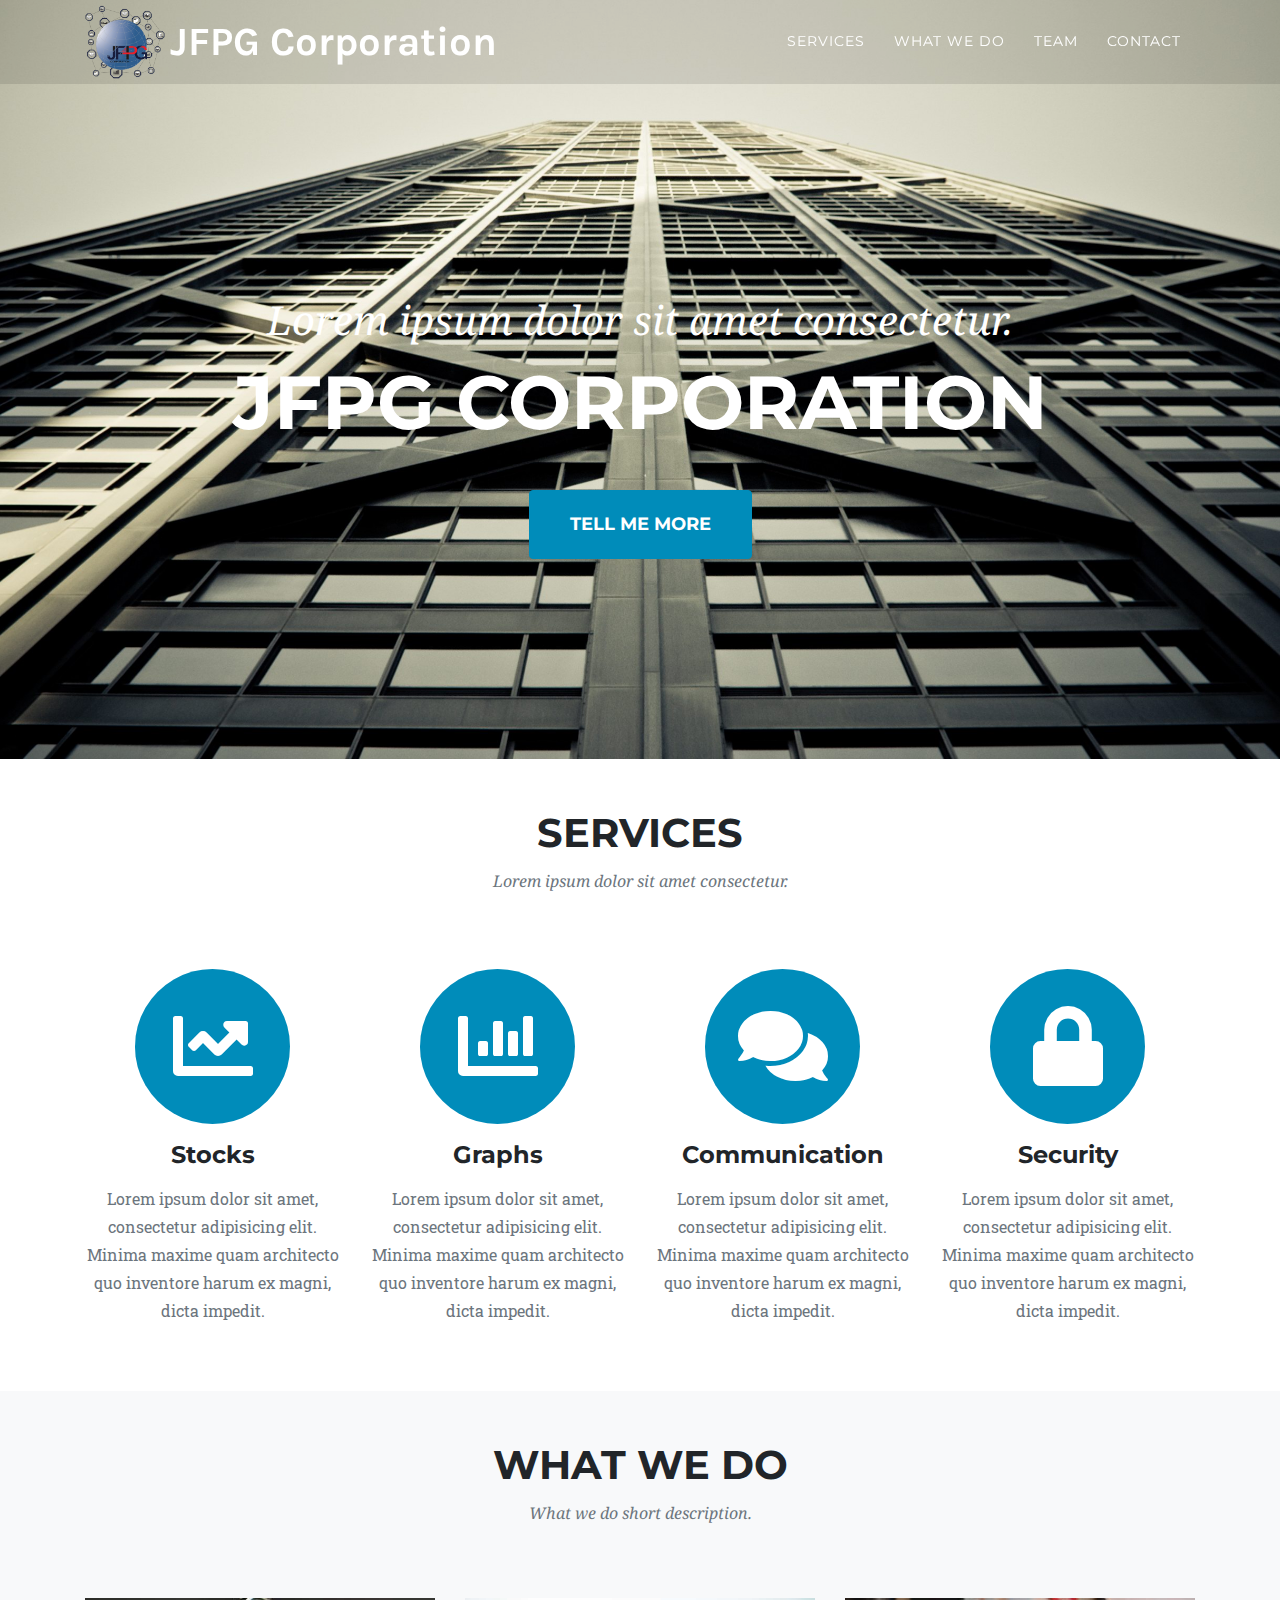
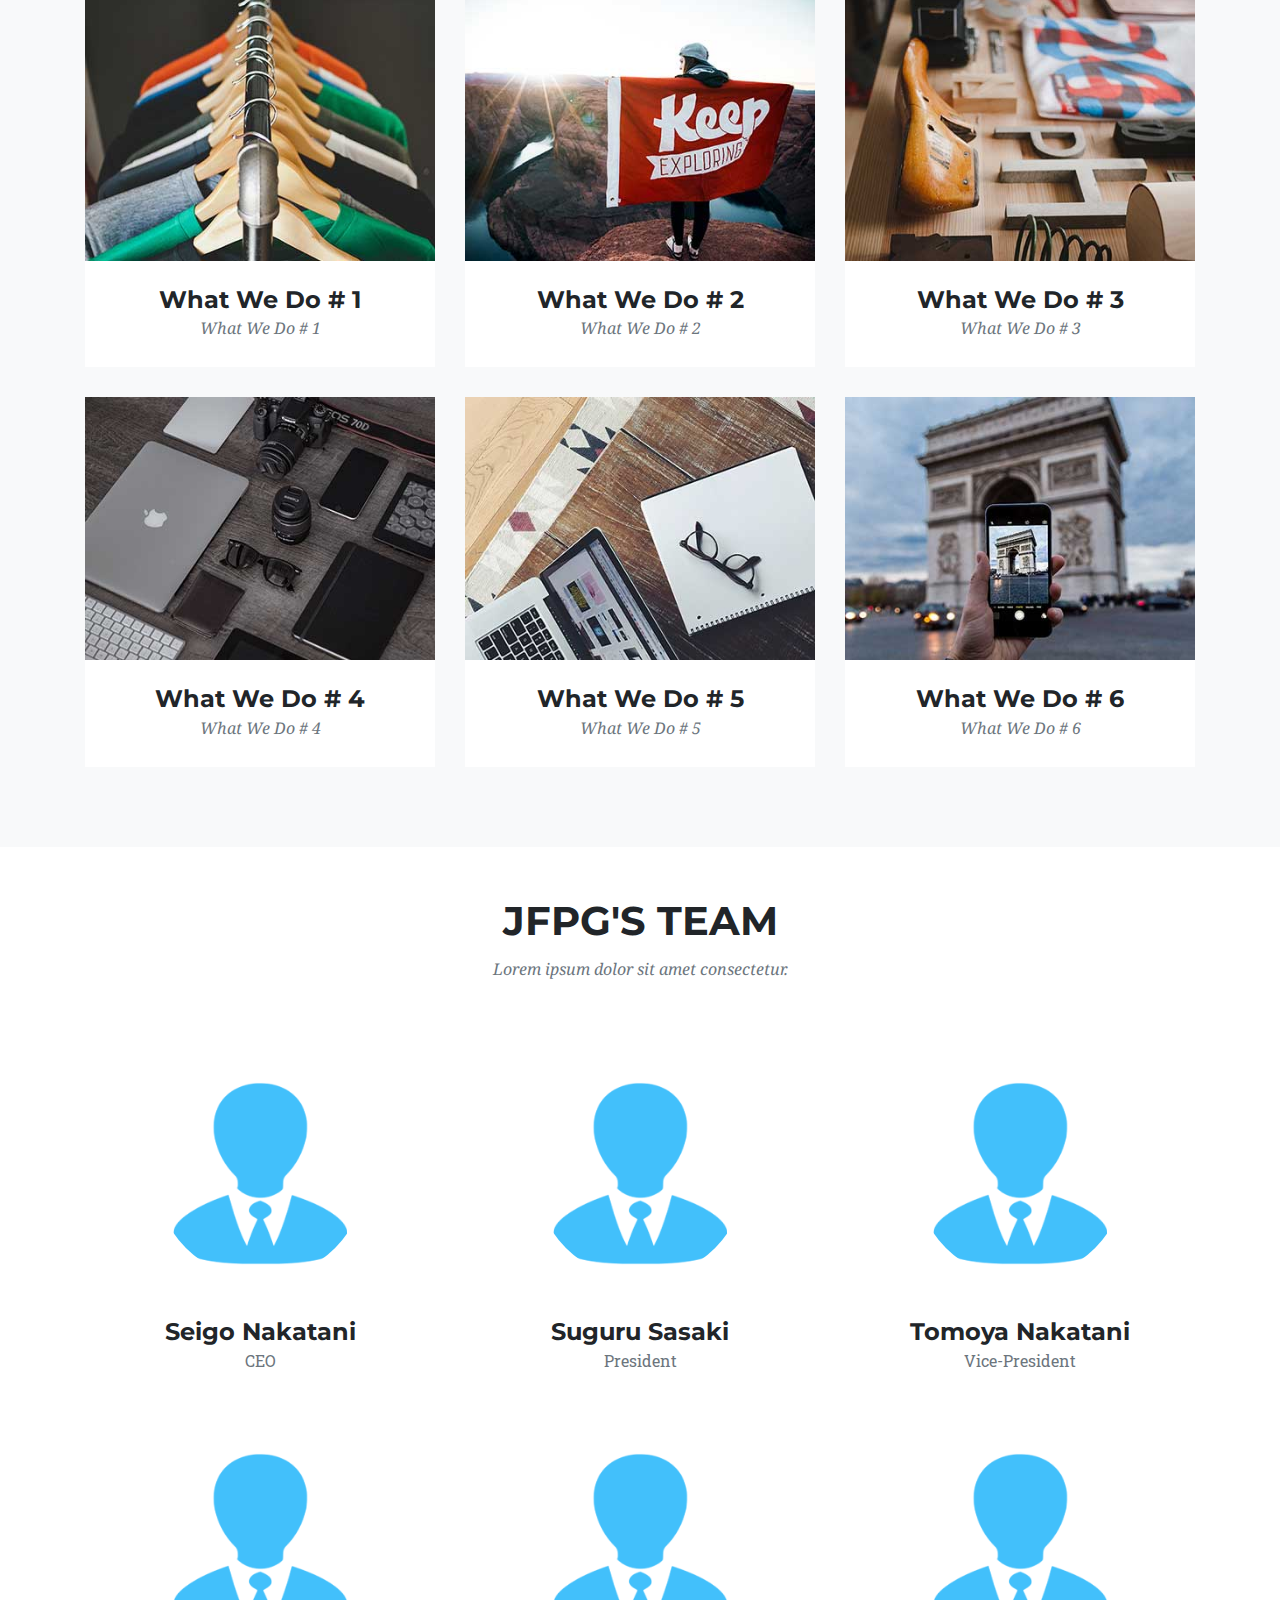
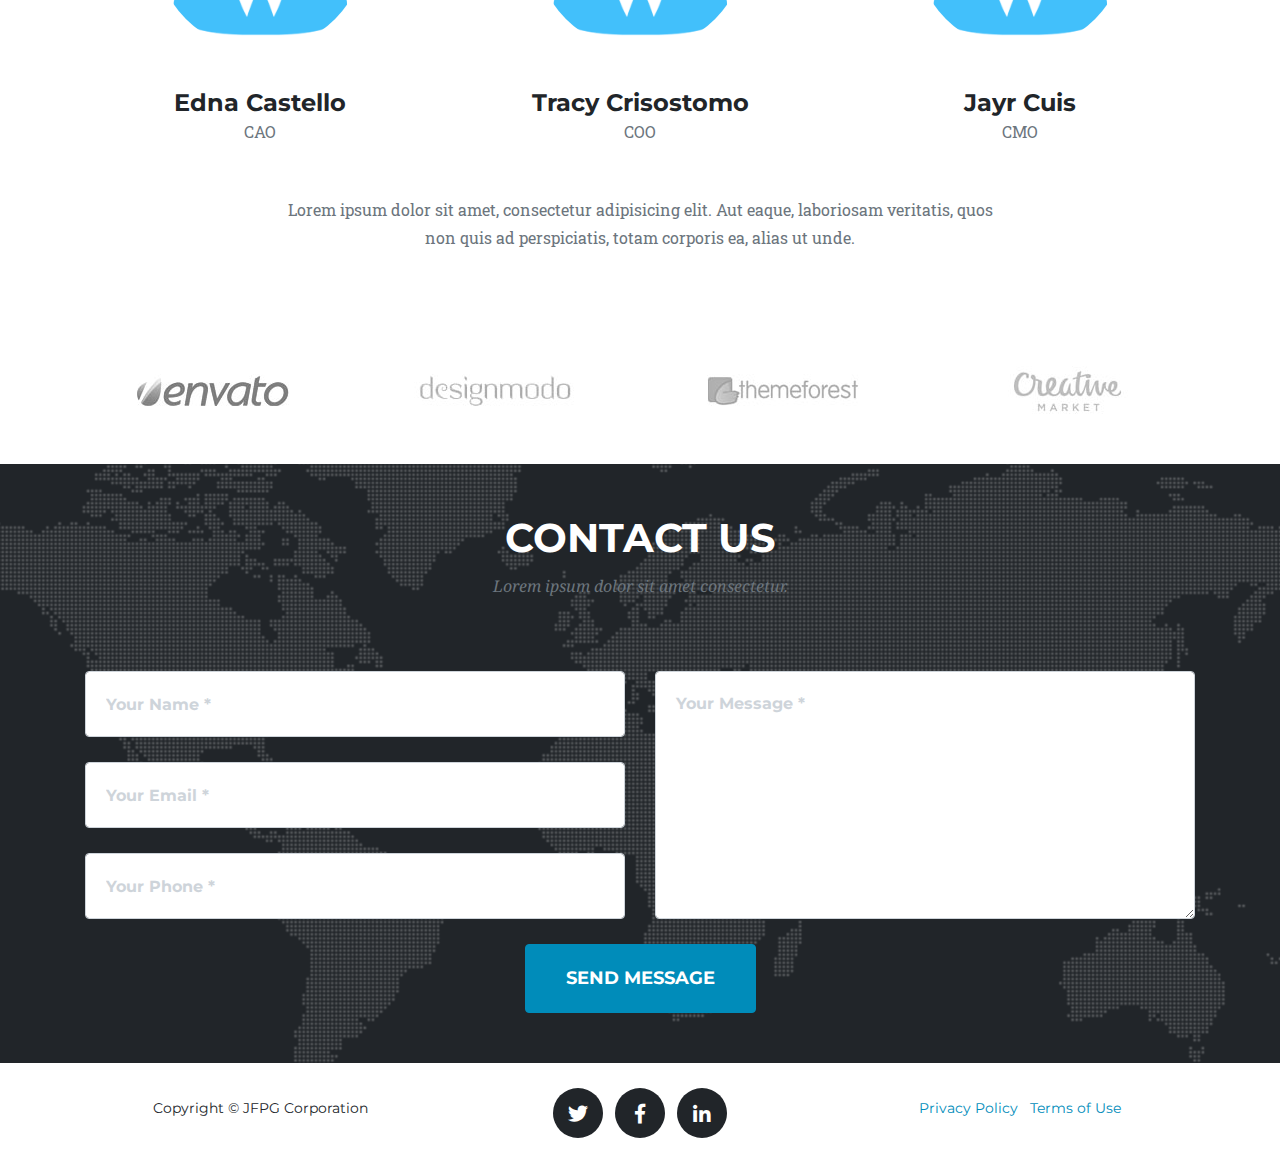
==== index.html @ d9711181 "JFPGCorp Website v 2" ====
<!DOCTYPE html>
<html lang="en">

  <head>

    <meta charset="utf-8">
    <meta name="viewport" content="width=device-width, initial-scale=1, shrink-to-fit=no">
    <meta name="description" content="">
    <meta name="author" content="">

    <title>JFPG Corporation</title>
    <link rel="shortcut icon" type="image/png" href="img/favicon.png">
    <!-- Bootstrap core CSS -->
    <link href="vendor/bootstrap/css/bootstrap.min.css" rel="stylesheet">

    <!-- Custom fonts for this template -->
    <link href="vendor/fontawesome-free/css/all.min.css" rel="stylesheet" type="text/css">
    <link href="https://fonts.googleapis.com/css?family=Montserrat:400,700" rel="stylesheet" type="text/css">
    <link href='https://fonts.googleapis.com/css?family=Karla' rel='stylesheet' type='text/css'>
    <link href='https://fonts.googleapis.com/css?family=Droid+Serif:400,700,400italic,700italic' rel='stylesheet' type='text/css'>
    <link href='https://fonts.googleapis.com/css?family=Roboto+Slab:400,100,300,700' rel='stylesheet' type='text/css'>

    <!-- Custom styles for this template -->
    <link href="css/agency.css" rel="stylesheet">
    <link href="css/animate.css" rel="stylesheet"> 
  </head>

  <body id="page-top">

    <!-- Navigation -->
    <nav class="navbar navbar-expand-lg navbar-dark fixed-top" id="mainNav">
      <div class="container">
        <img src="img/company-logo.png" class="img-fluid company-image" height="80" width="80">
        <a class="navbar-brand js-scroll-trigger" href="#page-top"> JFPG Corporation</a>
        <button class="navbar-toggler navbar-toggler-right" type="button" data-toggle="collapse" data-target="#navbarResponsive" aria-controls="navbarResponsive" aria-expanded="false" aria-label="Toggle navigation">
          
          <i class="fas fa-bars"></i>
        </button>
        <div class="collapse navbar-collapse" id="navbarResponsive">
          <ul class="navbar-nav text-uppercase ml-auto">
            <li class="nav-item">
              <a class="nav-link js-scroll-trigger" href="#services">Services</a>
            </li>
            <li class="nav-item">
              <a class="nav-link js-scroll-trigger" href="#portfolio">What We Do</a>
            </li>
            <!--<li class="nav-item">
              <a class="nav-link js-scroll-trigger" href="#about">About</a>
            </li> -->
            <li class="nav-item">
              <a class="nav-link js-scroll-trigger" href="#team">Team</a>
            </li>
            <li class="nav-item">
              <a class="nav-link js-scroll-trigger" href="#contact">Contact</a>
            </li>
          </ul>
        </div>
      </div>
    </nav>

    <!-- Header -->
    <header class="masthead">
      <div class="container">

        <div class="intro-text">
          <div class="intro-lead-in">Lorem ipsum dolor sit amet consectetur.</div> 
          <div class="intro-heading text-uppercase">JFPG Corporation</div> 
          <a class="btn btn-primary btn-xl text-uppercase js-scroll-trigger" href="#services">Tell Me More</a>
        </div>
      </div>
    </header>

    <!-- Services -->
    <section id="services">
      <div class="container">
        <div class="row">
          <div class="col-lg-12 text-center">
            <h2 class="section-heading text-uppercase">Services</h2>
            <h3 class="section-subheading text-muted">Lorem ipsum dolor sit amet consectetur.</h3>
          </div>
        </div>
        <div class="row text-center">
          <div class="col-md-3">
            <span class="fa-stack fa-5x">
              <i class="fas fa-circle fa-stack-2x"></i>
              <i class="fas fa-chart-line fa-stack-1x fa-inverse"></i>
            </span>
            <h4 class="service-heading">Stocks</h4>
            <p class="text-muted">Lorem ipsum dolor sit amet, consectetur adipisicing elit. Minima maxime quam architecto quo inventore harum ex magni, dicta impedit.</p>
          </div>
          <div class="col-md-3">
            <span class="fa-stack fa-5x">
              <i class="fas fa-circle fa-stack-2x"></i>
              <i class="fas fa-chart-bar fa-stack-1x fa-inverse"></i>
            </span>
            <h4 class="service-heading">Graphs</h4>
            <p class="text-muted">Lorem ipsum dolor sit amet, consectetur adipisicing elit. Minima maxime quam architecto quo inventore harum ex magni, dicta impedit.</p>
          </div>
          <div class="col-md-3">
            <span class="fa-stack fa-5x">
              <i class="fas fa-circle fa-stack-2x"></i>
              <i class="fas fa-comments fa-stack-1x fa-inverse"></i>
            </span>
            <h4 class="service-heading">Communication</h4>
            <p class="text-muted">Lorem ipsum dolor sit amet, consectetur adipisicing elit. Minima maxime quam architecto quo inventore harum ex magni, dicta impedit.</p>
          </div>
          <div class="col-md-3">
            <span class="fa-stack fa-5x">
              <i class="fas fa-circle fa-stack-2x"></i>
              <i class="fas fa-lock fa-stack-1x fa-inverse"></i>
            </span>
            <h4 class="service-heading">Security</h4>
            <p class="text-muted">Lorem ipsum dolor sit amet, consectetur adipisicing elit. Minima maxime quam architecto quo inventore harum ex magni, dicta impedit.</p>
          </div>
        </div>
      </div>
    </section>

    <!-- Portfolio Grid -->
    <section class="bg-light" id="portfolio">
      <div class="container">
        <div class="row">
          <div class="col-lg-12 text-center">
            <h2 class="section-heading text-uppercase">WHAT WE DO</h2>
            <h3 class="section-subheading text-muted">What we do short description.</h3>
          </div>
        </div>
        <div class="row">
          <div class="col-md-4 col-sm-6 portfolio-item">
            <a class="portfolio-link" data-toggle="modal" href="#portfolioModal1">
              <div class="portfolio-hover">
                <div class="portfolio-hover-content">
                  <i class="fas fa-plus fa-3x"></i>
                </div>
              </div>
              <img class="img-fluid" src="img/portfolio/01-thumbnail.jpg" alt="">
            </a>
            <div class="portfolio-caption">
              <h4>What We Do # 1</h4>
              <p class="text-muted">What We Do # 1</p>
            </div>
          </div>
          <div class="col-md-4 col-sm-6 portfolio-item">
            <a class="portfolio-link" data-toggle="modal" href="#portfolioModal2">
              <div class="portfolio-hover">
                <div class="portfolio-hover-content">
                  <i class="fas fa-plus fa-3x"></i>
                </div>
              </div>
              <img class="img-fluid" src="img/portfolio/02-thumbnail.jpg" alt="">
            </a>
            <div class="portfolio-caption">
              <h4>What We Do # 2</h4>
              <p class="text-muted">What We Do # 2</p>
            </div>
          </div>
          <div class="col-md-4 col-sm-6 portfolio-item">
            <a class="portfolio-link" data-toggle="modal" href="#portfolioModal3">
              <div class="portfolio-hover">
                <div class="portfolio-hover-content">
                  <i class="fas fa-plus fa-3x"></i>
                </div>
              </div>
              <img class="img-fluid" src="img/portfolio/03-thumbnail.jpg" alt="">
            </a>
            <div class="portfolio-caption">
              <h4>What We Do # 3</h4>
              <p class="text-muted">What We Do # 3</p>
            </div>
          </div>
          <div class="col-md-4 col-sm-6 portfolio-item">
            <a class="portfolio-link" data-toggle="modal" href="#portfolioModal4">
              <div class="portfolio-hover">
                <div class="portfolio-hover-content">
                  <i class="fas fa-plus fa-3x"></i>
                </div>
              </div>
              <img class="img-fluid" src="img/portfolio/04-thumbnail.jpg" alt="">
            </a>
            <div class="portfolio-caption">
              <h4>What We Do # 4</h4>
              <p class="text-muted">What We Do # 4</p>
            </div>
          </div>
          <div class="col-md-4 col-sm-6 portfolio-item">
            <a class="portfolio-link" data-toggle="modal" href="#portfolioModal5">
              <div class="portfolio-hover">
                <div class="portfolio-hover-content">
                  <i class="fas fa-plus fa-3x"></i>
                </div>
              </div>
              <img class="img-fluid" src="img/portfolio/05-thumbnail.jpg" alt="">
            </a>
            <div class="portfolio-caption">
              <h4>What We Do # 5</h4>
              <p class="text-muted">What We Do # 5</p>
            </div>
          </div>
          <div class="col-md-4 col-sm-6 portfolio-item">
            <a class="portfolio-link" data-toggle="modal" href="#portfolioModal6">
              <div class="portfolio-hover">
                <div class="portfolio-hover-content">
                  <i class="fas fa-plus fa-3x"></i>
                </div>
              </div>
              <img class="img-fluid" src="img/portfolio/06-thumbnail.jpg" alt="">
            </a>
            <div class="portfolio-caption">
              <h4>What We Do # 6</h4>
              <p class="text-muted">What We Do # 6</p>
            </div>
          </div>
        </div>
      </div>
    </section>
    <!-- About 
    <section id="about">
      <div class="container">
        <div class="row">
          <div class="col-lg-12 text-center">
            <h2 class="section-heading text-uppercase">About</h2>
            <h3 class="section-subheading text-muted">Lorem ipsum dolor sit amet consectetur.</h3>
          </div>
        </div>
        <div class="row">
          <div class="col-lg-12">
            <ul class="timeline">
              <li>
                <div class="timeline-image">
                  <img class="rounded-circle img-fluid" src="img/about/1.jpg" alt="">
                </div>
                <div class="timeline-panel">
                  <div class="timeline-heading">
                    <h4>2009-2011</h4>
                    <h4 class="subheading">Our Humble Beginnings</h4>
                  </div>
                  <div class="timeline-body">
                    <p class="text-muted">Lorem ipsum dolor sit amet, consectetur adipisicing elit. Sunt ut voluptatum eius sapiente, totam reiciendis temporibus qui quibusdam, recusandae sit vero unde, sed, incidunt et ea quo dolore laudantium consectetur!</p>
                  </div>
                </div>
              </li>
              <li class="timeline-inverted">
                <div class="timeline-image">
                  <img class="rounded-circle img-fluid" src="img/about/2.jpg" alt="">
                </div>
                <div class="timeline-panel">
                  <div class="timeline-heading">
                    <h4>March 2011</h4>
                    <h4 class="subheading">An Agency is Born</h4>
                  </div>
                  <div class="timeline-body">
                    <p class="text-muted">Lorem ipsum dolor sit amet, consectetur adipisicing elit. Sunt ut voluptatum eius sapiente, totam reiciendis temporibus qui quibusdam, recusandae sit vero unde, sed, incidunt et ea quo dolore laudantium consectetur!</p>
                  </div>
                </div>
              </li>
              <li>
                <div class="timeline-image">
                  <img class="rounded-circle img-fluid" src="img/about/3.jpg" alt="">
                </div>
                <div class="timeline-panel">
                  <div class="timeline-heading">
                    <h4>December 2012</h4>
                    <h4 class="subheading">Transition to Full Service</h4>
                  </div>
                  <div class="timeline-body">
                    <p class="text-muted">Lorem ipsum dolor sit amet, consectetur adipisicing elit. Sunt ut voluptatum eius sapiente, totam reiciendis temporibus qui quibusdam, recusandae sit vero unde, sed, incidunt et ea quo dolore laudantium consectetur!</p>
                  </div>
                </div>
              </li>
              <li class="timeline-inverted">
                <div class="timeline-image">
                  <img class="rounded-circle img-fluid" src="img/about/4.jpg" alt="">
                </div>
                <div class="timeline-panel">
                  <div class="timeline-heading">
                    <h4>July 2014</h4>
                    <h4 class="subheading">Phase Two Expansion</h4>
                  </div>
                  <div class="timeline-body">
                    <p class="text-muted">Lorem ipsum dolor sit amet, consectetur adipisicing elit. Sunt ut voluptatum eius sapiente, totam reiciendis temporibus qui quibusdam, recusandae sit vero unde, sed, incidunt et ea quo dolore laudantium consectetur!</p>
                  </div>
                </div>
              </li>
              <li class="timeline-inverted">
                <div class="timeline-image">
                  <h4>Be Part
                    <br>Of Our
                    <br>Story!</h4>
                </div>
              </li>
            </ul>
          </div>
        </div>
      </div>
    </section>
    -->
    <!-- Team -->
    <!-- Facebook, Twitter, LinkedIn -->
    <!--
      <ul class="list-inline social-buttons">
                <li class="list-inline-item">
                  <a href="#">
                    <i class="fab fa-twitter"></i>
                  </a>
                </li>
                <li class="list-inline-item">
                  <a href="#">
                    <i class="fab fa-facebook-f"></i>
                  </a>
                </li>
                <li class="list-inline-item">
                  <a href="#">
                    <i class="fab fa-linkedin-in"></i>
                  </a>
                </li>
              </ul>
    -->
    <section id="team">
      <div class="container">
        <div class="row">
          <div class="col-lg-12 text-center">
            <h2 class="section-heading text-uppercase">JFPG's Team</h2>
            <h3 class="section-subheading text-muted">Lorem ipsum dolor sit amet consectetur.</h3>
          </div>
        </div>
        <div class="row">
          <div class="col-sm-4">
            <div class="team-member">
             <button type="button" class="btn modal-invi-button" data-toggle="modal" data-target="#teamMember1"><img class="mx-auto rounded-circle" src="img/team/3.jpg" alt=""></button>
              <h4>Seigo Nakatani</h4>
              <p class="text-muted">CEO</p>
            </div>
          </div>
          <div class="col-sm-4">
            <div class="team-member">
             <button type="button" class="btn modal-invi-button" data-toggle="modal" data-target="#teamMember2"><img class="mx-auto rounded-circle" src="img/team/3.jpg" alt=""></button>
              <h4>Suguru Sasaki</h4>
              <p class="text-muted">President</p>
            </div>
          </div>
          <div class="col-sm-4">
            <div class="team-member">
             <button type="button" class="btn modal-invi-button" data-toggle="modal" data-target="#teamMember3"><img class="mx-auto rounded-circle" src="img/team/3.jpg" alt=""></button>
              <h4>Tomoya Nakatani</h4>
              <p class="text-muted">Vice-President</p>
            </div>
          </div>
        </div>
        <div class="row">
          <div class="col-sm-4">
            <div class="team-member">
              <button type="button" class="btn modal-invi-button" data-toggle="modal" data-target="#teamMember4"><img class="mx-auto rounded-circle" src="img/team/1.jpg" alt=""></button>
              <h4>Edna Castello</h4>
              <p class="text-muted">CAO</p>
            </div>
          </div>
          <div class="col-sm-4">
            <div class="team-member">
              <button type="button" class="btn modal-invi-button" data-toggle="modal" data-target="#teamMember5"><img class="mx-auto rounded-circle" src="img/team/2.jpg" alt=""></button>
              <h4>Tracy Crisostomo</h4>
              <p class="text-muted">COO</p>
            </div>
          </div>
          <div class="col-sm-4">
            <div class="team-member">
             <button type="button" class="btn modal-invi-button" data-toggle="modal" data-target="#teamMember6"><img class="mx-auto rounded-circle" src="img/team/3.jpg" alt="">  </button>
              <h4>Jayr Cuis</h4>
              <p class="text-muted">CMO</p>
            </div>
          </div>
        </div>
        <div class="row">
          <div class="col-lg-8 mx-auto text-center">
            <p class="large text-muted">Lorem ipsum dolor sit amet, consectetur adipisicing elit. Aut eaque, laboriosam veritatis, quos non quis ad perspiciatis, totam corporis ea, alias ut unde.</p>
          </div>
        </div>
      </div>
    </section>

    <!-- Clients -->
    <section class="py-5">
      <div class="container">
        <div class="row">
          <div class="col-md-3 col-sm-6">
            <a href="#">
              <img class="img-fluid d-block mx-auto" src="img/logos/envato.jpg" alt="">
            </a>
          </div>
          <div class="col-md-3 col-sm-6">
            <a href="#">
              <img class="img-fluid d-block mx-auto" src="img/logos/designmodo.jpg" alt="">
            </a>
          </div>
          <div class="col-md-3 col-sm-6">
            <a href="#">
              <img class="img-fluid d-block mx-auto" src="img/logos/themeforest.jpg" alt="">
            </a>
          </div>
          <div class="col-md-3 col-sm-6">
            <a href="#">
              <img class="img-fluid d-block mx-auto" src="img/logos/creative-market.jpg" alt="">
            </a>
          </div>
        </div>
      </div>
    </section>

    <!-- Contact -->
    <section id="contact">
      <div class="container">
        <div class="row">
          <div class="col-lg-12 text-center">
            <h2 class="section-heading text-uppercase">Contact Us</h2>
            <h3 class="section-subheading text-muted">Lorem ipsum dolor sit amet consectetur.</h3>
          </div>
        </div>
        <div class="row">
          <div class="col-lg-12">
            <form id="contactForm" name="sentMessage" novalidate="novalidate">
              <div class="row">
                <div class="col-md-6">
                  <div class="form-group">
                    <input class="form-control" id="name" type="text" placeholder="Your Name *" required="required" data-validation-required-message="Please enter your name.">
                    <p class="help-block text-danger"></p>
                  </div>
                  <div class="form-group">
                    <input class="form-control" id="email" type="email" placeholder="Your Email *" required="required" data-validation-required-message="Please enter your email address.">
                    <p class="help-block text-danger"></p>
                  </div>
                  <div class="form-group">
                    <input class="form-control" id="phone" type="tel" placeholder="Your Phone *" required="required" data-validation-required-message="Please enter your phone number.">
                    <p class="help-block text-danger"></p>
                  </div>
                </div>
                <div class="col-md-6">
                  <div class="form-group">
                    <textarea class="form-control" id="message" placeholder="Your Message *" required="required" data-validation-required-message="Please enter a message."></textarea>
                    <p class="help-block text-danger"></p>
                  </div>
                </div>
                <div class="clearfix"></div>
                <div class="col-lg-12 text-center">
                  <div id="success"></div>
                  <button id="sendMessageButton" class="btn btn-primary btn-xl text-uppercase" type="submit">Send Message</button>
                </div>
              </div>
            </form>
          </div>
        </div>
      </div>
    </section>

    <!-- Footer -->
    <footer>
      <div class="container">
        <div class="row">
          <div class="col-md-4">
            <span class="copyright">Copyright &copy; JFPG Corporation</span>
          </div>
          <div class="col-md-4">
            <ul class="list-inline social-buttons">
              <li class="list-inline-item">
                <a href="#">
                  <i class="fab fa-twitter"></i>
                </a>
              </li>
              <li class="list-inline-item">
                <a href="#">
                  <i class="fab fa-facebook-f"></i>
                </a>
              </li>
              <li class="list-inline-item">
                <a href="#">
                  <i class="fab fa-linkedin-in"></i>
                </a>
              </li>
            </ul>
          </div>
          <div class="col-md-4">
            <ul class="list-inline quicklinks">
              <li class="list-inline-item">
                <a href="#">Privacy Policy</a>
              </li>
              <li class="list-inline-item">
                <a href="#">Terms of Use</a>
              </li>
            </ul>
          </div>
        </div>
      </div>
    </footer>

    <!-- back to top -->
    <div="container-fluid">
      <a id="back-to-top" href="#" class="btn btn-primary btn-md back-to-top" role="button" data-toggle="tooltip" data-placement="left"><span class="fas fa-arrow-up"></span></a>
    </div>
    
    <!-- Portfolio Modals -->

    <!-- Modal 1 -->
    <div class="portfolio-modal modal fade" id="portfolioModal1" tabindex="-1" role="dialog" aria-hidden="true">
      <div class="modal-dialog">
        <div class="modal-content">
          <div class="close-modal" data-dismiss="modal">
            <div class="lr">
              <div class="rl"></div>
            </div>
          </div>
          <div class="container">
            <div class="row">
              <div class="col-lg-8 mx-auto">
                <div class="modal-body">
                  <!-- Project Details Go Here -->
                  <h2 class="text-uppercase">Project Name</h2>
                  <p class="item-intro text-muted">Lorem ipsum dolor sit amet consectetur.</p>
                  <img class="img-fluid d-block mx-auto" src="img/portfolio/01-full.jpg" alt="">
                  <p>Use this area to describe your project. Lorem ipsum dolor sit amet, consectetur adipisicing elit. Est blanditiis dolorem culpa incidunt minus dignissimos deserunt repellat aperiam quasi sunt officia expedita beatae cupiditate, maiores repudiandae, nostrum, reiciendis facere nemo!</p>
                  <ul class="list-inline">
                    <li>Date: January 2017</li>
                    <li>Client: Client 1</li>
                    <li>Category: Category 1</li>
                  </ul>
                  <button class="btn btn-primary" data-dismiss="modal" type="button">
                    <i class="fas fa-times"></i>
                    Close Project</button>
                </div>
              </div>
            </div>
          </div>
        </div>
      </div>
    </div>

    <!-- Modal 2 -->
    <div class="portfolio-modal modal fade" id="portfolioModal2" tabindex="-1" role="dialog" aria-hidden="true">
      <div class="modal-dialog">
        <div class="modal-content">
          <div class="close-modal" data-dismiss="modal">
            <div class="lr">
              <div class="rl"></div>
            </div>
          </div>
          <div class="container">
            <div class="row">
              <div class="col-lg-8 mx-auto">
                <div class="modal-body">
                  <!-- Project Details Go Here -->
                  <h2 class="text-uppercase">Project Name</h2>
                  <p class="item-intro text-muted">Lorem ipsum dolor sit amet consectetur.</p>
                  <img class="img-fluid d-block mx-auto" src="img/portfolio/02-full.jpg" alt="">
                  <p>Use this area to describe your project. Lorem ipsum dolor sit amet, consectetur adipisicing elit. Est blanditiis dolorem culpa incidunt minus dignissimos deserunt repellat aperiam quasi sunt officia expedita beatae cupiditate, maiores repudiandae, nostrum, reiciendis facere nemo!</p>
                  <ul class="list-inline">
                    <li>Date: January 2017</li>
                    <li>Client: Client 2</li>
                    <li>Category: Category 2</li>
                  </ul>
                  <button class="btn btn-primary" data-dismiss="modal" type="button">
                    <i class="fas fa-times"></i>
                    Close Project</button>
                </div>
              </div>
            </div>
          </div>
        </div>
      </div>
    </div>

    <!-- Modal 3 -->
    <div class="portfolio-modal modal fade" id="portfolioModal3" tabindex="-1" role="dialog" aria-hidden="true">
      <div class="modal-dialog">
        <div class="modal-content">
          <div class="close-modal" data-dismiss="modal">
            <div class="lr">
              <div class="rl"></div>
            </div>
          </div>
          <div class="container">
            <div class="row">
              <div class="col-lg-8 mx-auto">
                <div class="modal-body">
                  <!-- Project Details Go Here -->
                  <h2 class="text-uppercase">Project Name</h2>
                  <p class="item-intro text-muted">Lorem ipsum dolor sit amet consectetur.</p>
                  <img class="img-fluid d-block mx-auto" src="img/portfolio/03-full.jpg" alt="">
                  <p>Use this area to describe your project. Lorem ipsum dolor sit amet, consectetur adipisicing elit. Est blanditiis dolorem culpa incidunt minus dignissimos deserunt repellat aperiam quasi sunt officia expedita beatae cupiditate, maiores repudiandae, nostrum, reiciendis facere nemo!</p>
                  <ul class="list-inline">
                    <li>Date: January 2017</li>
                    <li>Client: Client 3</li>
                    <li>Category: Category 3</li>
                  </ul>
                  <button class="btn btn-primary" data-dismiss="modal" type="button">
                    <i class="fas fa-times"></i>
                    Close Project</button>
                </div>
              </div>
            </div>
          </div>
        </div>
      </div>
    </div>

    <!-- Modal 4 -->
    <div class="portfolio-modal modal fade" id="portfolioModal4" tabindex="-1" role="dialog" aria-hidden="true">
      <div class="modal-dialog">
        <div class="modal-content">
          <div class="close-modal" data-dismiss="modal">
            <div class="lr">
              <div class="rl"></div>
            </div>
          </div>
          <div class="container">
            <div class="row">
              <div class="col-lg-8 mx-auto">
                <div class="modal-body">
                  <!-- Project Details Go Here -->
                  <h2 class="text-uppercase">Project Name</h2>
                  <p class="item-intro text-muted">Lorem ipsum dolor sit amet consectetur.</p>
                  <img class="img-fluid d-block mx-auto" src="img/portfolio/04-full.jpg" alt="">
                  <p>Use this area to describe your project. Lorem ipsum dolor sit amet, consectetur adipisicing elit. Est blanditiis dolorem culpa incidunt minus dignissimos deserunt repellat aperiam quasi sunt officia expedita beatae cupiditate, maiores repudiandae, nostrum, reiciendis facere nemo!</p>
                  <ul class="list-inline">
                    <li>Date: January 2017</li>
                    <li>Client: Client 4</li>
                    <li>Category: Category 4</li>
                  </ul>
                  <button class="btn btn-primary" data-dismiss="modal" type="button">
                    <i class="fas fa-times"></i>
                    Close Project</button>
                </div>
              </div>
            </div>
          </div>
        </div>
      </div>
    </div>

    <!-- Modal 5 -->
    <div class="portfolio-modal modal fade" id="portfolioModal5" tabindex="-1" role="dialog" aria-hidden="true">
      <div class="modal-dialog">
        <div class="modal-content">
          <div class="close-modal" data-dismiss="modal">
            <div class="lr">
              <div class="rl"></div>
            </div>
          </div>
          <div class="container">
            <div class="row">
              <div class="col-lg-8 mx-auto">
                <div class="modal-body">
                  <!-- Project Details Go Here -->
                  <h2 class="text-uppercase">Project Name</h2>
                  <p class="item-intro text-muted">Lorem ipsum dolor sit amet consectetur.</p>
                  <img class="img-fluid d-block mx-auto" src="img/portfolio/05-full.jpg" alt="">
                  <p>Use this area to describe your project. Lorem ipsum dolor sit amet, consectetur adipisicing elit. Est blanditiis dolorem culpa incidunt minus dignissimos deserunt repellat aperiam quasi sunt officia expedita beatae cupiditate, maiores repudiandae, nostrum, reiciendis facere nemo!</p>
                  <ul class="list-inline">
                    <li>Date: January 2017</li>
                    <li>Client: Client 5</li>
                    <li>Category: Category 5</li>
                  </ul>
                  <button class="btn btn-primary" data-dismiss="modal" type="button">
                    <i class="fas fa-times"></i>
                    Close Project</button>
                </div>
              </div>
            </div>
          </div>
        </div>
      </div>
    </div>

    <!-- Modal 6 -->
    <div class="portfolio-modal modal fade" id="portfolioModal6" tabindex="-1" role="dialog" aria-hidden="true">
      <div class="modal-dialog">
        <div class="modal-content">
          <div class="close-modal" data-dismiss="modal">
            <div class="lr">
              <div class="rl"></div>
            </div>
          </div>
          <div class="container">
            <div class="row">
              <div class="col-lg-8 mx-auto">
                <div class="modal-body">
                  <!-- Project Details Go Here -->
                  <h2 class="text-uppercase">Project Name</h2>
                  <p class="item-intro text-muted">Lorem ipsum dolor sit amet consectetur.</p>
                  <img class="img-fluid d-block mx-auto" src="img/portfolio/06-full.jpg" alt="">
                  <p>Use this area to describe your project. Lorem ipsum dolor sit amet, consectetur adipisicing elit. Est blanditiis dolorem culpa incidunt minus dignissimos deserunt repellat aperiam quasi sunt officia expedita beatae cupiditate, maiores repudiandae, nostrum, reiciendis facere nemo!</p>
                  <ul class="list-inline">
                    <li>Date: January 2017</li>
                    <li>Client: Client 6</li>
                    <li>Category: Category 6</li>
                  </ul>
                  <button class="btn btn-primary" data-dismiss="modal" type="button">
                    <i class="fas fa-times"></i>
                    Close Project</button>
                </div>
              </div>
            </div>
          </div>
        </div>
      </div>
    </div>
    <!-- Button to Open the Modal -->

    <!-- Modal Team 1 -->
  <div class="modal fade" id="teamMember1" tabindex="-1" role="dialog" aria-labelledby="exampleModalCenterTitle" aria-hidden="true">
    <div class="modal-dialog modal-dialog-centered modal-md" role="document">
      <div class="modal-content">
        <div class="modal-header">
          <h4 class="modal-title center" id="exampleModalLongTitle">Seigo Nakatani</h4>
          <button type="button" class="close" data-dismiss="modal" aria-label="Close">
            <span aria-hidden="true">&times;</span>
          </button>
        </div>
        <div class="modal-body">
          <h5 class="text-center">Credentials and Achievements</h5>
          <ul class="list-inline ul-credentials">
              <li class="li-credentials">CEO</li>
              <li class="li-credentials">Credential 2</li>
              <li class="li-credentials">Credential 3</li>
          </ul>

        </div>
        <div class="modal-footer">
          <button type="button" class="btn btn-secondary" data-dismiss="modal">Close</button>
        </div>
      </div>
    </div>
  </div>          
      <!-- Modal Team 2 -->
  <div class="modal fade" id="teamMember2" tabindex="-1" role="dialog" aria-labelledby="exampleModalCenterTitle" aria-hidden="true">
    <div class="modal-dialog modal-dialog-centered" role="document">
      <div class="modal-content">
        <div class="modal-header">
          <h5 class="modal-title center" id="exampleModalLongTitle">Suguru Sasaki</h5>
          <button type="button" class="close" data-dismiss="modal" aria-label="Close">
            <span aria-hidden="true">&times;</span>
          </button>
        </div>
        <div class="modal-body">
          <h5 class="text-center">Credentials and Achievements</h5>
          <ul class="list-inline ul-credentials">
              <li class="li-credentials">President</li>
              <li class="li-credentials">Credential 2</li>
              <li class="li-credentials">Credential 3</li>
          </ul>

        </div>
        <div class="modal-footer">
          <button type="button" class="btn btn-secondary" data-dismiss="modal">Close</button>
        </div>
      </div>
    </div>
  </div>
  <!-- Modal Team 3 -->
  <div class="modal fade" id="teamMember3" tabindex="-1" role="dialog" aria-labelledby="exampleModalCenterTitle" aria-hidden="true">
    <div class="modal-dialog modal-dialog-centered" role="document">
      <div class="modal-content">
        <div class="modal-header">
          <h5 class="modal-title center" id="exampleModalLongTitle">Tomoya Nakatani</h5>
          <button type="button" class="close" data-dismiss="modal" aria-label="Close">
            <span aria-hidden="true">&times;</span>
          </button>
        </div>
        <div class="modal-body">
          <h5 class="text-center">Credentials and Achievements</h5>
          <ul class="list-inline ul-credentials">
              <li class="li-credentials">Vice-President</li>
              <li class="li-credentials">Credential 2</li>
              <li class="li-credentials">Credential 3</li>
          </ul>

        </div>
        <div class="modal-footer">
          <button type="button" class="btn btn-secondary" data-dismiss="modal">Close</button>
        </div>
      </div>
    </div>
  </div>
    <!-- Modal Team 4 -->
  <div class="modal fade" id="teamMember4" tabindex="-1" role="dialog" aria-labelledby="exampleModalCenterTitle" aria-hidden="true">
    <div class="modal-dialog modal-dialog-centered" role="document">
      <div class="modal-content">
        <div class="modal-header">
          <h5 class="modal-title center" id="exampleModalLongTitle">Edna Castello</h5>
          <button type="button" class="close" data-dismiss="modal" aria-label="Close">
            <span aria-hidden="true">&times;</span>
          </button>
        </div>
        <div class="modal-body">
          <h5 class="text-center">Credentials and Achievements</h5>
          <ul class="list-inline ul-credentials">
              <li class="li-credentials">CAO</li>
              <li class="li-credentials">Credential 2</li>
              <li class="li-credentials">Credential 3</li>
          </ul>

        </div>
        <div class="modal-footer">
          <button type="button" class="btn btn-secondary" data-dismiss="modal">Close</button>
        </div>
      </div>
    </div>
  </div>
    <!-- Modal Team 5 -->
  <div class="modal fade" id="teamMember5" tabindex="-1" role="dialog" aria-labelledby="exampleModalCenterTitle" aria-hidden="true">
    <div class="modal-dialog modal-dialog-centered" role="document">
      <div class="modal-content">
        <div class="modal-header">
          <h5 class="modal-title center" id="exampleModalLongTitle">Tracy Crisostomo</h5>
          <button type="button" class="close" data-dismiss="modal" aria-label="Close">
            <span aria-hidden="true">&times;</span>
          </button>
        </div>
        <div class="modal-body">
          <h5 class="text-center">Credentials and Achievements</h5>
          <ul class="list-inline ul-credentials">
              <li class="li-credentials">COO</li>
              <li class="li-credentials">Credential 2</li>
              <li class="li-credentials">Credential 3</li>
          </ul>

        </div>
        <div class="modal-footer">
          <button type="button" class="btn btn-secondary" data-dismiss="modal">Close</button>
        </div>
      </div>
    </div>
  </div>
    <!-- Modal Team 6 -->
  <div class="modal fade" id="teamMember6" tabindex="-1" role="dialog" aria-labelledby="exampleModalCenterTitle" aria-hidden="true">
    <div class="modal-dialog modal-dialog-centered" role="document">
      <div class="modal-content">
        <div class="modal-header">
          <h5 class="modal-title center" id="exampleModalLongTitle">Jayr Cuis</h5>
          <button type="button" class="close" data-dismiss="modal" aria-label="Close">
            <span aria-hidden="true">&times;</span>
          </button>
        </div>
        <div class="modal-body">
          <h5 class="text-center">Credentials and Achievements</h5>
          <ul class="list-inline ul-credentials">
              <li class="li-credentials">CMO</li>
              <li class="li-credentials">Credential 2</li>
              <li class="li-credentials">Credential 3</li>
          </ul>

        </div>
        <div class="modal-footer">
          <button type="button" class="btn btn-secondary" data-dismiss="modal">Close</button>
        </div>
      </div>
    </div>
  </div>
 
    <!-- Bootstrap core JavaScript -->
    <script src="vendor/jquery/jquery.min.js"></script>
    <script src="vendor/bootstrap/js/bootstrap.bundle.min.js"></script>

    <!-- Plugin JavaScript -->
    <script src="vendor/jquery-easing/jquery.easing.min.js"></script>

    <!-- Contact form JavaScript -->
    <script src="js/jqBootstrapValidation.js"></script>
    <script src="js/contact_me.js"></script>

    <!-- Custom scripts for this template -->
    <script src="js/agency.js"></script>

  </body>

</html>
---- vendor/fontawesome-free/css/all.min.css ----
/*!
 * Font Awesome Free 5.3.1 by @fontawesome - https://fontawesome.com
 * License - https://fontawesome.com/license/free (Icons: CC BY 4.0, Fonts: SIL OFL 1.1, Code: MIT License)
 */
.fa,.fab,.fal,.far,.fas{-moz-osx-font-smoothing:grayscale;-webkit-font-smoothing:antialiased;display:inline-block;font-style:normal;font-variant:normal;text-rendering:auto;line-height:1}.fa-lg{font-size:1.33333em;line-height:.75em;vertical-align:-.0667em}.fa-xs{font-size:.75em}.fa-sm{font-size:.875em}.fa-1x{font-size:1em}.fa-2x{font-size:2em}.fa-3x{font-size:3em}.fa-4x{font-size:4em}.fa-5x{font-size:5em}.fa-6x{font-size:6em}.fa-7x{font-size:7em}.fa-8x{font-size:8em}.fa-9x{font-size:9em}.fa-10x{font-size:10em}.fa-fw{text-align:center;width:1.25em}.fa-ul{list-style-type:none;margin-left:2.5em;padding-left:0}.fa-ul>li{position:relative}.fa-li{left:-2em;position:absolute;text-align:center;width:2em;line-height:inherit}.fa-border{border:.08em solid #eee;border-radius:.1em;padding:.2em .25em .15em}.fa-pull-left{float:left}.fa-pull-right{float:right}.fa.fa-pull-left,.fab.fa-pull-left,.fal.fa-pull-left,.far.fa-pull-left,.fas.fa-pull-left{margin-right:.3em}.fa.fa-pull-right,.fab.fa-pull-right,.fal.fa-pull-right,.far.fa-pull-right,.fas.fa-pull-right{margin-left:.3em}.fa-spin{animation:fa-spin 2s infinite linear}.fa-pulse{animation:fa-spin 1s infinite steps(8)}@keyframes fa-spin{0%{transform:rotate(0deg)}to{transform:rotate(1turn)}}.fa-rotate-90{-ms-filter:"progid:DXImageTransform.Microsoft.BasicImage(rotation=1)";transform:rotate(90deg)}.fa-rotate-180{-ms-filter:"progid:DXImageTransform.Microsoft.BasicImage(rotation=2)";transform:rotate(180deg)}.fa-rotate-270{-ms-filter:"progid:DXImageTransform.Microsoft.BasicImage(rotation=3)";transform:rotate(270deg)}.fa-flip-horizontal{-ms-filter:"progid:DXImageTransform.Microsoft.BasicImage(rotation=0, mirror=1)";transform:scaleX(-1)}.fa-flip-vertical{transform:scaleY(-1)}.fa-flip-horizontal.fa-flip-vertical,.fa-flip-vertical{-ms-filter:"progid:DXImageTransform.Microsoft.BasicImage(rotation=2, mirror=1)"}.fa-flip-horizontal.fa-flip-vertical{transform:scale(-1)}:root .fa-flip-horizontal,:root .fa-flip-vertical,:root .fa-rotate-90,:root .fa-rotate-180,:root .fa-rotate-270{-webkit-filter:none;filter:none}.fa-stack{display:inline-block;height:2em;line-height:2em;position:relative;vertical-align:middle;width:2em}.fa-stack-1x,.fa-stack-2x{left:0;position:absolute;text-align:center;width:100%}.fa-stack-1x{line-height:inherit}.fa-stack-2x{font-size:2em}.fa-inverse{color:#fff}.fa-500px:before{content:"\f26e"}.fa-accessible-icon:before{content:"\f368"}.fa-accusoft:before{content:"\f369"}.fa-ad:before{content:"\f641"}.fa-address-book:before{content:"\f2b9"}.fa-address-card:before{content:"\f2bb"}.fa-adjust:before{content:"\f042"}.fa-adn:before{content:"\f170"}.fa-adversal:before{content:"\f36a"}.fa-affiliatetheme:before{content:"\f36b"}.fa-air-freshener:before{content:"\f5d0"}.fa-algolia:before{content:"\f36c"}.fa-align-center:before{content:"\f037"}.fa-align-justify:before{content:"\f039"}.fa-align-left:before{content:"\f036"}.fa-align-right:before{content:"\f038"}.fa-alipay:before{content:"\f642"}.fa-allergies:before{content:"\f461"}.fa-amazon:before{content:"\f270"}.fa-amazon-pay:before{content:"\f42c"}.fa-ambulance:before{content:"\f0f9"}.fa-american-sign-language-interpreting:before{content:"\f2a3"}.fa-amilia:before{content:"\f36d"}.fa-anchor:before{content:"\f13d"}.fa-android:before{content:"\f17b"}.fa-angellist:before{content:"\f209"}.fa-angle-double-down:before{content:"\f103"}.fa-angle-double-left:before{content:"\f100"}.fa-angle-double-right:before{content:"\f101"}.fa-angle-double-up:before{content:"\f102"}.fa-angle-down:before{content:"\f107"}.fa-angle-left:before{content:"\f104"}.fa-angle-right:before{content:"\f105"}.fa-angle-up:before{content:"\f106"}.fa-angry:before{content:"\f556"}.fa-angrycreative:before{content:"\f36e"}.fa-angular:before{content:"\f420"}.fa-ankh:before{content:"\f644"}.fa-app-store:before{content:"\f36f"}.fa-app-store-ios:before{content:"\f370"}.fa-apper:before{content:"\f371"}.fa-apple:before{content:"\f179"}.fa-apple-alt:before{content:"\f5d1"}.fa-apple-pay:before{content:"\f415"}.fa-archive:before{content:"\f187"}.fa-archway:before{content:"\f557"}.fa-arrow-alt-circle-down:before{content:"\f358"}.fa-arrow-alt-circle-left:before{content:"\f359"}.fa-arrow-alt-circle-right:before{content:"\f35a"}.fa-arrow-alt-circle-up:before{content:"\f35b"}.fa-arrow-circle-down:before{content:"\f0ab"}.fa-arrow-circle-left:before{content:"\f0a8"}.fa-arrow-circle-right:before{content:"\f0a9"}.fa-arrow-circle-up:before{content:"\f0aa"}.fa-arrow-down:before{content:"\f063"}.fa-arrow-left:before{content:"\f060"}.fa-arrow-right:before{content:"\f061"}.fa-arrow-up:before{content:"\f062"}.fa-arrows-alt:before{content:"\f0b2"}.fa-arrows-alt-h:before{content:"\f337"}.fa-arrows-alt-v:before{content:"\f338"}.fa-assistive-listening-systems:before{content:"\f2a2"}.fa-asterisk:before{content:"\f069"}.fa-asymmetrik:before{content:"\f372"}.fa-at:before{content:"\f1fa"}.fa-atlas:before{content:"\f558"}.fa-atom:before{content:"\f5d2"}.fa-audible:before{content:"\f373"}.fa-audio-description:before{content:"\f29e"}.fa-autoprefixer:before{content:"\f41c"}.fa-avianex:before{content:"\f374"}.fa-aviato:before{content:"\f421"}.fa-award:before{content:"\f559"}.fa-aws:before{content:"\f375"}.fa-backspace:before{content:"\f55a"}.fa-backward:before{content:"\f04a"}.fa-balance-scale:before{content:"\f24e"}.fa-ban:before{content:"\f05e"}.fa-band-aid:before{content:"\f462"}.fa-bandcamp:before{content:"\f2d5"}.fa-barcode:before{content:"\f02a"}.fa-bars:before{content:"\f0c9"}.fa-baseball-ball:before{content:"\f433"}.fa-basketball-ball:before{content:"\f434"}.fa-bath:before{content:"\f2cd"}.fa-battery-empty:before{content:"\f244"}.fa-battery-full:before{content:"\f240"}.fa-battery-half:before{content:"\f242"}.fa-battery-quarter:before{content:"\f243"}.fa-battery-three-quarters:before{content:"\f241"}.fa-bed:before{content:"\f236"}.fa-beer:before{content:"\f0fc"}.fa-behance:before{content:"\f1b4"}.fa-behance-square:before{content:"\f1b5"}.fa-bell:before{content:"\f0f3"}.fa-bell-slash:before{content:"\f1f6"}.fa-bezier-curve:before{content:"\f55b"}.fa-bible:before{content:"\f647"}.fa-bicycle:before{content:"\f206"}.fa-bimobject:before{content:"\f378"}.fa-binoculars:before{content:"\f1e5"}.fa-birthday-cake:before{content:"\f1fd"}.fa-bitbucket:before{content:"\f171"}.fa-bitcoin:before{content:"\f379"}.fa-bity:before{content:"\f37a"}.fa-black-tie:before{content:"\f27e"}.fa-blackberry:before{content:"\f37b"}.fa-blender:before{content:"\f517"}.fa-blind:before{content:"\f29d"}.fa-blogger:before{content:"\f37c"}.fa-blogger-b:before{content:"\f37d"}.fa-bluetooth:before{content:"\f293"}.fa-bluetooth-b:before{content:"\f294"}.fa-bold:before{content:"\f032"}.fa-bolt:before{content:"\f0e7"}.fa-bomb:before{content:"\f1e2"}.fa-bone:before{content:"\f5d7"}.fa-bong:before{content:"\f55c"}.fa-book:before{content:"\f02d"}.fa-book-open:before{content:"\f518"}.fa-book-reader:before{content:"\f5da"}.fa-bookmark:before{content:"\f02e"}.fa-bowling-ball:before{content:"\f436"}.fa-box:before{content:"\f466"}.fa-box-open:before{content:"\f49e"}.fa-boxes:before{content:"\f468"}.fa-braille:before{content:"\f2a1"}.fa-brain:before{content:"\f5dc"}.fa-briefcase:before{content:"\f0b1"}.fa-briefcase-medical:before{content:"\f469"}.fa-broadcast-tower:before{content:"\f519"}.fa-broom:before{content:"\f51a"}.fa-brush:before{content:"\f55d"}.fa-btc:before{content:"\f15a"}.fa-bug:before{content:"\f188"}.fa-building:before{content:"\f1ad"}.fa-bullhorn:before{content:"\f0a1"}.fa-bullseye:before{content:"\f140"}.fa-burn:before{content:"\f46a"}.fa-buromobelexperte:before{content:"\f37f"}.fa-bus:before{content:"\f207"}.fa-bus-alt:before{content:"\f55e"}.fa-business-time:before{content:"\f64a"}.fa-buysellads:before{content:"\f20d"}.fa-calculator:before{content:"\f1ec"}.fa-calendar:before{content:"\f133"}.fa-calendar-alt:before{content:"\f073"}.fa-calendar-check:before{content:"\f274"}.fa-calendar-minus:before{content:"\f272"}.fa-calendar-plus:before{content:"\f271"}.fa-calendar-times:before{content:"\f273"}.fa-camera:before{content:"\f030"}.fa-camera-retro:before{content:"\f083"}.fa-cannabis:before{content:"\f55f"}.fa-capsules:before{content:"\f46b"}.fa-car:before{content:"\f1b9"}.fa-car-alt:before{content:"\f5de"}.fa-car-battery:before{content:"\f5df"}.fa-car-crash:before{content:"\f5e1"}.fa-car-side:before{content:"\f5e4"}.fa-caret-down:before{content:"\f0d7"}.fa-caret-left:before{content:"\f0d9"}.fa-caret-right:before{content:"\f0da"}.fa-caret-square-down:before{content:"\f150"}.fa-caret-square-left:before{content:"\f191"}.fa-caret-square-right:before{content:"\f152"}.fa-caret-square-up:before{content:"\f151"}.fa-caret-up:before{content:"\f0d8"}.fa-cart-arrow-down:before{content:"\f218"}.fa-cart-plus:before{content:"\f217"}.fa-cc-amazon-pay:before{content:"\f42d"}.fa-cc-amex:before{content:"\f1f3"}.fa-cc-apple-pay:before{content:"\f416"}.fa-cc-diners-club:before{content:"\f24c"}.fa-cc-discover:before{content:"\f1f2"}.fa-cc-jcb:before{content:"\f24b"}.fa-cc-mastercard:before{content:"\f1f1"}.fa-cc-paypal:before{content:"\f1f4"}.fa-cc-stripe:before{content:"\f1f5"}.fa-cc-visa:before{content:"\f1f0"}.fa-centercode:before{content:"\f380"}.fa-certificate:before{content:"\f0a3"}.fa-chalkboard:before{content:"\f51b"}.fa-chalkboard-teacher:before{content:"\f51c"}.fa-charging-station:before{content:"\f5e7"}.fa-chart-area:before{content:"\f1fe"}.fa-chart-bar:before{content:"\f080"}.fa-chart-line:before{content:"\f201"}.fa-chart-pie:before{content:"\f200"}.fa-check:before{content:"\f00c"}.fa-check-circle:before{content:"\f058"}.fa-check-double:before{content:"\f560"}.fa-check-square:before{content:"\f14a"}.fa-chess:before{content:"\f439"}.fa-chess-bishop:before{content:"\f43a"}.fa-chess-board:before{content:"\f43c"}.fa-chess-king:before{content:"\f43f"}.fa-chess-knight:before{content:"\f441"}.fa-chess-pawn:before{content:"\f443"}.fa-chess-queen:before{content:"\f445"}.fa-chess-rook:before{content:"\f447"}.fa-chevron-circle-down:before{content:"\f13a"}.fa-chevron-circle-left:before{content:"\f137"}.fa-chevron-circle-right:before{content:"\f138"}.fa-chevron-circle-up:before{content:"\f139"}.fa-chevron-down:before{content:"\f078"}.fa-chevron-left:before{content:"\f053"}.fa-chevron-right:before{content:"\f054"}.fa-chevron-up:before{content:"\f077"}.fa-child:before{content:"\f1ae"}.fa-chrome:before{content:"\f268"}.fa-church:before{content:"\f51d"}.fa-circle:before{content:"\f111"}.fa-circle-notch:before{content:"\f1ce"}.fa-city:before{content:"\f64f"}.fa-clipboard:before{content:"\f328"}.fa-clipboard-check:before{content:"\f46c"}.fa-clipboard-list:before{content:"\f46d"}.fa-clock:before{content:"\f017"}.fa-clone:before{content:"\f24d"}.fa-closed-captioning:before{content:"\f20a"}.fa-cloud:before{content:"\f0c2"}.fa-cloud-download-alt:before{content:"\f381"}.fa-cloud-upload-alt:before{content:"\f382"}.fa-cloudscale:before{content:"\f383"}.fa-cloudsmith:before{content:"\f384"}.fa-cloudversify:before{content:"\f385"}.fa-cocktail:before{content:"\f561"}.fa-code:before{content:"\f121"}.fa-code-branch:before{content:"\f126"}.fa-codepen:before{content:"\f1cb"}.fa-codiepie:before{content:"\f284"}.fa-coffee:before{content:"\f0f4"}.fa-cog:before{content:"\f013"}.fa-cogs:before{content:"\f085"}.fa-coins:before{content:"\f51e"}.fa-columns:before{content:"\f0db"}.fa-comment:before{content:"\f075"}.fa-comment-alt:before{content:"\f27a"}.fa-comment-dollar:before{content:"\f651"}.fa-comment-dots:before{content:"\f4ad"}.fa-comment-slash:before{content:"\f4b3"}.fa-comments:before{content:"\f086"}.fa-comments-dollar:before{content:"\f653"}.fa-compact-disc:before{content:"\f51f"}.fa-compass:before{content:"\f14e"}.fa-compress:before{content:"\f066"}.fa-concierge-bell:before{content:"\f562"}.fa-connectdevelop:before{content:"\f20e"}.fa-contao:before{content:"\f26d"}.fa-cookie:before{content:"\f563"}.fa-cookie-bite:before{content:"\f564"}.fa-copy:before{content:"\f0c5"}.fa-copyright:before{content:"\f1f9"}.fa-couch:before{content:"\f4b8"}.fa-cpanel:before{content:"\f388"}.fa-creative-commons:before{content:"\f25e"}.fa-creative-commons-by:before{content:"\f4e7"}.fa-creative-commons-nc:before{content:"\f4e8"}.fa-creative-commons-nc-eu:before{content:"\f4e9"}.fa-creative-commons-nc-jp:before{content:"\f4ea"}.fa-creative-commons-nd:before{content:"\f4eb"}.fa-creative-commons-pd:before{content:"\f4ec"}.fa-creative-commons-pd-alt:before{content:"\f4ed"}.fa-creative-commons-remix:before{content:"\f4ee"}.fa-creative-commons-sa:before{content:"\f4ef"}.fa-creative-commons-sampling:before{content:"\f4f0"}.fa-creative-commons-sampling-plus:before{content:"\f4f1"}.fa-creative-commons-share:before{content:"\f4f2"}.fa-credit-card:before{content:"\f09d"}.fa-crop:before{content:"\f125"}.fa-crop-alt:before{content:"\f565"}.fa-cross:before{content:"\f654"}.fa-crosshairs:before{content:"\f05b"}.fa-crow:before{content:"\f520"}.fa-crown:before{content:"\f521"}.fa-css3:before{content:"\f13c"}.fa-css3-alt:before{content:"\f38b"}.fa-cube:before{content:"\f1b2"}.fa-cubes:before{content:"\f1b3"}.fa-cut:before{content:"\f0c4"}.fa-cuttlefish:before{content:"\f38c"}.fa-d-and-d:before{content:"\f38d"}.fa-dashcube:before{content:"\f210"}.fa-database:before{content:"\f1c0"}.fa-deaf:before{content:"\f2a4"}.fa-delicious:before{content:"\f1a5"}.fa-deploydog:before{content:"\f38e"}.fa-deskpro:before{content:"\f38f"}.fa-desktop:before{content:"\f108"}.fa-deviantart:before{content:"\f1bd"}.fa-dharmachakra:before{content:"\f655"}.fa-diagnoses:before{content:"\f470"}.fa-dice:before{content:"\f522"}.fa-dice-five:before{content:"\f523"}.fa-dice-four:before{content:"\f524"}.fa-dice-one:before{content:"\f525"}.fa-dice-six:before{content:"\f526"}.fa-dice-three:before{content:"\f527"}.fa-dice-two:before{content:"\f528"}.fa-digg:before{content:"\f1a6"}.fa-digital-ocean:before{content:"\f391"}.fa-digital-tachograph:before{content:"\f566"}.fa-directions:before{content:"\f5eb"}.fa-discord:before{content:"\f392"}.fa-discourse:before{content:"\f393"}.fa-divide:before{content:"\f529"}.fa-dizzy:before{content:"\f567"}.fa-dna:before{content:"\f471"}.fa-dochub:before{content:"\f394"}.fa-docker:before{content:"\f395"}.fa-dollar-sign:before{content:"\f155"}.fa-dolly:before{content:"\f472"}.fa-dolly-flatbed:before{content:"\f474"}.fa-donate:before{content:"\f4b9"}.fa-door-closed:before{content:"\f52a"}.fa-door-open:before{content:"\f52b"}.fa-dot-circle:before{content:"\f192"}.fa-dove:before{content:"\f4ba"}.fa-download:before{content:"\f019"}.fa-draft2digital:before{content:"\f396"}.fa-drafting-compass:before{content:"\f568"}.fa-draw-polygon:before{content:"\f5ee"}.fa-dribbble:before{content:"\f17d"}.fa-dribbble-square:before{content:"\f397"}.fa-dropbox:before{content:"\f16b"}.fa-drum:before{content:"\f569"}.fa-drum-steelpan:before{content:"\f56a"}.fa-drupal:before{content:"\f1a9"}.fa-dumbbell:before{content:"\f44b"}.fa-dyalog:before{content:"\f399"}.fa-earlybirds:before{content:"\f39a"}.fa-ebay:before{content:"\f4f4"}.fa-edge:before{content:"\f282"}.fa-edit:before{content:"\f044"}.fa-eject:before{content:"\f052"}.fa-elementor:before{content:"\f430"}.fa-ellipsis-h:before{content:"\f141"}.fa-ellipsis-v:before{content:"\f142"}.fa-ello:before{content:"\f5f1"}.fa-ember:before{content:"\f423"}.fa-empire:before{content:"\f1d1"}.fa-envelope:before{content:"\f0e0"}.fa-envelope-open:before{content:"\f2b6"}.fa-envelope-open-text:before{content:"\f658"}.fa-envelope-square:before{content:"\f199"}.fa-envira:before{content:"\f299"}.fa-equals:before{content:"\f52c"}.fa-eraser:before{content:"\f12d"}.fa-erlang:before{content:"\f39d"}.fa-ethereum:before{content:"\f42e"}.fa-etsy:before{content:"\f2d7"}.fa-euro-sign:before{content:"\f153"}.fa-exchange-alt:before{content:"\f362"}.fa-exclamation:before{content:"\f12a"}.fa-exclamation-circle:before{content:"\f06a"}.fa-exclamation-triangle:before{content:"\f071"}.fa-expand:before{content:"\f065"}.fa-expand-arrows-alt:before{content:"\f31e"}.fa-expeditedssl:before{content:"\f23e"}.fa-external-link-alt:before{content:"\f35d"}.fa-external-link-square-alt:before{content:"\f360"}.fa-eye:before{content:"\f06e"}.fa-eye-dropper:before{content:"\f1fb"}.fa-eye-slash:before{content:"\f070"}.fa-facebook:before{content:"\f09a"}.fa-facebook-f:before{content:"\f39e"}.fa-facebook-messenger:before{content:"\f39f"}.fa-facebook-square:before{content:"\f082"}.fa-fast-backward:before{content:"\f049"}.fa-fast-forward:before{content:"\f050"}.fa-fax:before{content:"\f1ac"}.fa-feather:before{content:"\f52d"}.fa-feather-alt:before{content:"\f56b"}.fa-female:before{content:"\f182"}.fa-fighter-jet:before{content:"\f0fb"}.fa-file:before{content:"\f15b"}.fa-file-alt:before{content:"\f15c"}.fa-file-archive:before{content:"\f1c6"}.fa-file-audio:before{content:"\f1c7"}.fa-file-code:before{content:"\f1c9"}.fa-file-contract:before{content:"\f56c"}.fa-file-download:before{content:"\f56d"}.fa-file-excel:before{content:"\f1c3"}.fa-file-export:before{content:"\f56e"}.fa-file-image:before{content:"\f1c5"}.fa-file-import:before{content:"\f56f"}.fa-file-invoice:before{content:"\f570"}.fa-file-invoice-dollar:before{content:"\f571"}.fa-file-medical:before{content:"\f477"}.fa-file-medical-alt:before{content:"\f478"}.fa-file-pdf:before{content:"\f1c1"}.fa-file-powerpoint:before{content:"\f1c4"}.fa-file-prescription:before{content:"\f572"}.fa-file-signature:before{content:"\f573"}.fa-file-upload:before{content:"\f574"}.fa-file-video:before{content:"\f1c8"}.fa-file-word:before{content:"\f1c2"}.fa-fill:before{content:"\f575"}.fa-fill-drip:before{content:"\f576"}.fa-film:before{content:"\f008"}.fa-filter:before{content:"\f0b0"}.fa-fingerprint:before{content:"\f577"}.fa-fire:before{content:"\f06d"}.fa-fire-extinguisher:before{content:"\f134"}.fa-firefox:before{content:"\f269"}.fa-first-aid:before{content:"\f479"}.fa-first-order:before{content:"\f2b0"}.fa-first-order-alt:before{content:"\f50a"}.fa-firstdraft:before{content:"\f3a1"}.fa-fish:before{content:"\f578"}.fa-flag:before{content:"\f024"}.fa-flag-checkered:before{content:"\f11e"}.fa-flask:before{content:"\f0c3"}.fa-flickr:before{content:"\f16e"}.fa-flipboard:before{content:"\f44d"}.fa-flushed:before{content:"\f579"}.fa-fly:before{content:"\f417"}.fa-folder:before{content:"\f07b"}.fa-folder-minus:before{content:"\f65d"}.fa-folder-open:before{content:"\f07c"}.fa-folder-plus:before{content:"\f65e"}.fa-font:before{content:"\f031"}.fa-font-awesome:before{content:"\f2b4"}.fa-font-awesome-alt:before{content:"\f35c"}.fa-font-awesome-flag:before{content:"\f425"}.fa-font-awesome-logo-full:before{content:"\f4e6"}.fa-fonticons:before{content:"\f280"}.fa-fonticons-fi:before{content:"\f3a2"}.fa-football-ball:before{content:"\f44e"}.fa-fort-awesome:before{content:"\f286"}.fa-fort-awesome-alt:before{content:"\f3a3"}.fa-forumbee:before{content:"\f211"}.fa-forward:before{content:"\f04e"}.fa-foursquare:before{content:"\f180"}.fa-free-code-camp:before{content:"\f2c5"}.fa-freebsd:before{content:"\f3a4"}.fa-frog:before{content:"\f52e"}.fa-frown:before{content:"\f119"}.fa-frown-open:before{content:"\f57a"}.fa-fulcrum:before{content:"\f50b"}.fa-funnel-dollar:before{content:"\f662"}.fa-futbol:before{content:"\f1e3"}.fa-galactic-republic:before{content:"\f50c"}.fa-galactic-senate:before{content:"\f50d"}.fa-gamepad:before{content:"\f11b"}.fa-gas-pump:before{content:"\f52f"}.fa-gavel:before{content:"\f0e3"}.fa-gem:before{content:"\f3a5"}.fa-genderless:before{content:"\f22d"}.fa-get-pocket:before{content:"\f265"}.fa-gg:before{content:"\f260"}.fa-gg-circle:before{content:"\f261"}.fa-gift:before{content:"\f06b"}.fa-git:before{content:"\f1d3"}.fa-git-square:before{content:"\f1d2"}.fa-github:before{content:"\f09b"}.fa-github-alt:before{content:"\f113"}.fa-github-square:before{content:"\f092"}.fa-gitkraken:before{content:"\f3a6"}.fa-gitlab:before{content:"\f296"}.fa-gitter:before{content:"\f426"}.fa-glass-martini:before{content:"\f000"}.fa-glass-martini-alt:before{content:"\f57b"}.fa-glasses:before{content:"\f530"}.fa-glide:before{content:"\f2a5"}.fa-glide-g:before{content:"\f2a6"}.fa-globe:before{content:"\f0ac"}.fa-globe-africa:before{content:"\f57c"}.fa-globe-americas:before{content:"\f57d"}.fa-globe-asia:before{content:"\f57e"}.fa-gofore:before{content:"\f3a7"}.fa-golf-ball:before{content:"\f450"}.fa-goodreads:before{content:"\f3a8"}.fa-goodreads-g:before{content:"\f3a9"}.fa-google:before{content:"\f1a0"}.fa-google-drive:before{content:"\f3aa"}.fa-google-play:before{content:"\f3ab"}.fa-google-plus:before{content:"\f2b3"}.fa-google-plus-g:before{content:"\f0d5"}.fa-google-plus-square:before{content:"\f0d4"}.fa-google-wallet:before{content:"\f1ee"}.fa-gopuram:before{content:"\f664"}.fa-graduation-cap:before{content:"\f19d"}.fa-gratipay:before{content:"\f184"}.fa-grav:before{content:"\f2d6"}.fa-greater-than:before{content:"\f531"}.fa-greater-than-equal:before{content:"\f532"}.fa-grimace:before{content:"\f57f"}.fa-grin:before{content:"\f580"}.fa-grin-alt:before{content:"\f581"}.fa-grin-beam:before{content:"\f582"}.fa-grin-beam-sweat:before{content:"\f583"}.fa-grin-hearts:before{content:"\f584"}.fa-grin-squint:before{content:"\f585"}.fa-grin-squint-tears:before{content:"\f586"}.fa-grin-stars:before{content:"\f587"}.fa-grin-tears:before{content:"\f588"}.fa-grin-tongue:before{content:"\f589"}.fa-grin-tongue-squint:before{content:"\f58a"}.fa-grin-tongue-wink:before{content:"\f58b"}.fa-grin-wink:before{content:"\f58c"}.fa-grip-horizontal:before{content:"\f58d"}.fa-grip-vertical:before{content:"\f58e"}.fa-gripfire:before{content:"\f3ac"}.fa-grunt:before{content:"\f3ad"}.fa-gulp:before{content:"\f3ae"}.fa-h-square:before{content:"\f0fd"}.fa-hacker-news:before{content:"\f1d4"}.fa-hacker-news-square:before{content:"\f3af"}.fa-hackerrank:before{content:"\f5f7"}.fa-hamsa:before{content:"\f665"}.fa-hand-holding:before{content:"\f4bd"}.fa-hand-holding-heart:before{content:"\f4be"}.fa-hand-holding-usd:before{content:"\f4c0"}.fa-hand-lizard:before{content:"\f258"}.fa-hand-paper:before{content:"\f256"}.fa-hand-peace:before{content:"\f25b"}.fa-hand-point-down:before{content:"\f0a7"}.fa-hand-point-left:before{content:"\f0a5"}.fa-hand-point-right:before{content:"\f0a4"}.fa-hand-point-up:before{content:"\f0a6"}.fa-hand-pointer:before{content:"\f25a"}.fa-hand-rock:before{content:"\f255"}.fa-hand-scissors:before{content:"\f257"}.fa-hand-spock:before{content:"\f259"}.fa-hands:before{content:"\f4c2"}.fa-hands-helping:before{content:"\f4c4"}.fa-handshake:before{content:"\f2b5"}.fa-hashtag:before{content:"\f292"}.fa-haykal:before{content:"\f666"}.fa-hdd:before{content:"\f0a0"}.fa-heading:before{content:"\f1dc"}.fa-headphones:before{content:"\f025"}.fa-headphones-alt:before{content:"\f58f"}.fa-headset:before{content:"\f590"}.fa-heart:before{content:"\f004"}.fa-heartbeat:before{content:"\f21e"}.fa-helicopter:before{content:"\f533"}.fa-highlighter:before{content:"\f591"}.fa-hips:before{content:"\f452"}.fa-hire-a-helper:before{content:"\f3b0"}.fa-history:before{content:"\f1da"}.fa-hockey-puck:before{content:"\f453"}.fa-home:before{content:"\f015"}.fa-hooli:before{content:"\f427"}.fa-hornbill:before{content:"\f592"}.fa-hospital:before{content:"\f0f8"}.fa-hospital-alt:before{content:"\f47d"}.fa-hospital-symbol:before{content:"\f47e"}.fa-hot-tub:before{content:"\f593"}.fa-hotel:before{content:"\f594"}.fa-hotjar:before{content:"\f3b1"}.fa-hourglass:before{content:"\f254"}.fa-hourglass-end:before{content:"\f253"}.fa-hourglass-half:before{content:"\f252"}.fa-hourglass-start:before{content:"\f251"}.fa-houzz:before{content:"\f27c"}.fa-html5:before{content:"\f13b"}.fa-hubspot:before{content:"\f3b2"}.fa-i-cursor:before{content:"\f246"}.fa-id-badge:before{content:"\f2c1"}.fa-id-card:before{content:"\f2c2"}.fa-id-card-alt:before{content:"\f47f"}.fa-image:before{content:"\f03e"}.fa-images:before{content:"\f302"}.fa-imdb:before{content:"\f2d8"}.fa-inbox:before{content:"\f01c"}.fa-indent:before{content:"\f03c"}.fa-industry:before{content:"\f275"}.fa-infinity:before{content:"\f534"}.fa-info:before{content:"\f129"}.fa-info-circle:before{content:"\f05a"}.fa-instagram:before{content:"\f16d"}.fa-internet-explorer:before{content:"\f26b"}.fa-ioxhost:before{content:"\f208"}.fa-italic:before{content:"\f033"}.fa-itunes:before{content:"\f3b4"}.fa-itunes-note:before{content:"\f3b5"}.fa-java:before{content:"\f4e4"}.fa-jedi:before{content:"\f669"}.fa-jedi-order:before{content:"\f50e"}.fa-jenkins:before{content:"\f3b6"}.fa-joget:before{content:"\f3b7"}.fa-joint:before{content:"\f595"}.fa-joomla:before{content:"\f1aa"}.fa-journal-whills:before{content:"\f66a"}.fa-js:before{content:"\f3b8"}.fa-js-square:before{content:"\f3b9"}.fa-jsfiddle:before{content:"\f1cc"}.fa-kaaba:before{content:"\f66b"}.fa-kaggle:before{content:"\f5fa"}.fa-key:before{content:"\f084"}.fa-keybase:before{content:"\f4f5"}.fa-keyboard:before{content:"\f11c"}.fa-keycdn:before{content:"\f3ba"}.fa-khanda:before{content:"\f66d"}.fa-kickstarter:before{content:"\f3bb"}.fa-kickstarter-k:before{content:"\f3bc"}.fa-kiss:before{content:"\f596"}.fa-kiss-beam:before{content:"\f597"}.fa-kiss-wink-heart:before{content:"\f598"}.fa-kiwi-bird:before{content:"\f535"}.fa-korvue:before{content:"\f42f"}.fa-landmark:before{content:"\f66f"}.fa-language:before{content:"\f1ab"}.fa-laptop:before{content:"\f109"}.fa-laptop-code:before{content:"\f5fc"}.fa-laravel:before{content:"\f3bd"}.fa-lastfm:before{content:"\f202"}.fa-lastfm-square:before{content:"\f203"}.fa-laugh:before{content:"\f599"}.fa-laugh-beam:before{content:"\f59a"}.fa-laugh-squint:before{content:"\f59b"}.fa-laugh-wink:before{content:"\f59c"}.fa-layer-group:before{content:"\f5fd"}.fa-leaf:before{content:"\f06c"}.fa-leanpub:before{content:"\f212"}.fa-lemon:before{content:"\f094"}.fa-less:before{content:"\f41d"}.fa-less-than:before{content:"\f536"}.fa-less-than-equal:before{content:"\f537"}.fa-level-down-alt:before{content:"\f3be"}.fa-level-up-alt:before{content:"\f3bf"}.fa-life-ring:before{content:"\f1cd"}.fa-lightbulb:before{content:"\f0eb"}.fa-line:before{content:"\f3c0"}.fa-link:before{content:"\f0c1"}.fa-linkedin:before{content:"\f08c"}.fa-linkedin-in:before{content:"\f0e1"}.fa-linode:before{content:"\f2b8"}.fa-linux:before{content:"\f17c"}.fa-lira-sign:before{content:"\f195"}.fa-list:before{content:"\f03a"}.fa-list-alt:before{content:"\f022"}.fa-list-ol:before{content:"\f0cb"}.fa-list-ul:before{content:"\f0ca"}.fa-location-arrow:before{content:"\f124"}.fa-lock:before{content:"\f023"}.fa-lock-open:before{content:"\f3c1"}.fa-long-arrow-alt-down:before{content:"\f309"}.fa-long-arrow-alt-left:before{content:"\f30a"}.fa-long-arrow-alt-right:before{content:"\f30b"}.fa-long-arrow-alt-up:before{content:"\f30c"}.fa-low-vision:before{content:"\f2a8"}.fa-luggage-cart:before{content:"\f59d"}.fa-lyft:before{content:"\f3c3"}.fa-magento:before{content:"\f3c4"}.fa-magic:before{content:"\f0d0"}.fa-magnet:before{content:"\f076"}.fa-mail-bulk:before{content:"\f674"}.fa-mailchimp:before{content:"\f59e"}.fa-male:before{content:"\f183"}.fa-mandalorian:before{content:"\f50f"}.fa-map:before{content:"\f279"}.fa-map-marked:before{content:"\f59f"}.fa-map-marked-alt:before{content:"\f5a0"}.fa-map-marker:before{content:"\f041"}.fa-map-marker-alt:before{content:"\f3c5"}.fa-map-pin:before{content:"\f276"}.fa-map-signs:before{content:"\f277"}.fa-markdown:before{content:"\f60f"}.fa-marker:before{content:"\f5a1"}.fa-mars:before{content:"\f222"}.fa-mars-double:before{content:"\f227"}.fa-mars-stroke:before{content:"\f229"}.fa-mars-stroke-h:before{content:"\f22b"}.fa-mars-stroke-v:before{content:"\f22a"}.fa-mastodon:before{content:"\f4f6"}.fa-maxcdn:before{content:"\f136"}.fa-medal:before{content:"\f5a2"}.fa-medapps:before{content:"\f3c6"}.fa-medium:before{content:"\f23a"}.fa-medium-m:before{content:"\f3c7"}.fa-medkit:before{content:"\f0fa"}.fa-medrt:before{content:"\f3c8"}.fa-meetup:before{content:"\f2e0"}.fa-megaport:before{content:"\f5a3"}.fa-meh:before{content:"\f11a"}.fa-meh-blank:before{content:"\f5a4"}.fa-meh-rolling-eyes:before{content:"\f5a5"}.fa-memory:before{content:"\f538"}.fa-menorah:before{content:"\f676"}.fa-mercury:before{content:"\f223"}.fa-microchip:before{content:"\f2db"}.fa-microphone:before{content:"\f130"}.fa-microphone-alt:before{content:"\f3c9"}.fa-microphone-alt-slash:before{content:"\f539"}.fa-microphone-slash:before{content:"\f131"}.fa-microscope:before{content:"\f610"}.fa-microsoft:before{content:"\f3ca"}.fa-minus:before{content:"\f068"}.fa-minus-circle:before{content:"\f056"}.fa-minus-square:before{content:"\f146"}.fa-mix:before{content:"\f3cb"}.fa-mixcloud:before{content:"\f289"}.fa-mizuni:before{content:"\f3cc"}.fa-mobile:before{content:"\f10b"}.fa-mobile-alt:before{content:"\f3cd"}.fa-modx:before{content:"\f285"}.fa-monero:before{content:"\f3d0"}.fa-money-bill:before{content:"\f0d6"}.fa-money-bill-alt:before{content:"\f3d1"}.fa-money-bill-wave:before{content:"\f53a"}.fa-money-bill-wave-alt:before{content:"\f53b"}.fa-money-check:before{content:"\f53c"}.fa-money-check-alt:before{content:"\f53d"}.fa-monument:before{content:"\f5a6"}.fa-moon:before{content:"\f186"}.fa-mortar-pestle:before{content:"\f5a7"}.fa-mosque:before{content:"\f678"}.fa-motorcycle:before{content:"\f21c"}.fa-mouse-pointer:before{content:"\f245"}.fa-music:before{content:"\f001"}.fa-napster:before{content:"\f3d2"}.fa-neos:before{content:"\f612"}.fa-neuter:before{content:"\f22c"}.fa-newspaper:before{content:"\f1ea"}.fa-nimblr:before{content:"\f5a8"}.fa-nintendo-switch:before{content:"\f418"}.fa-node:before{content:"\f419"}.fa-node-js:before{content:"\f3d3"}.fa-not-equal:before{content:"\f53e"}.fa-notes-medical:before{content:"\f481"}.fa-npm:before{content:"\f3d4"}.fa-ns8:before{content:"\f3d5"}.fa-nutritionix:before{content:"\f3d6"}.fa-object-group:before{content:"\f247"}.fa-object-ungroup:before{content:"\f248"}.fa-odnoklassniki:before{content:"\f263"}.fa-odnoklassniki-square:before{content:"\f264"}.fa-oil-can:before{content:"\f613"}.fa-old-republic:before{content:"\f510"}.fa-om:before{content:"\f679"}.fa-opencart:before{content:"\f23d"}.fa-openid:before{content:"\f19b"}.fa-opera:before{content:"\f26a"}.fa-optin-monster:before{content:"\f23c"}.fa-osi:before{content:"\f41a"}.fa-outdent:before{content:"\f03b"}.fa-page4:before{content:"\f3d7"}.fa-pagelines:before{content:"\f18c"}.fa-paint-brush:before{content:"\f1fc"}.fa-paint-roller:before{content:"\f5aa"}.fa-palette:before{content:"\f53f"}.fa-palfed:before{content:"\f3d8"}.fa-pallet:before{content:"\f482"}.fa-paper-plane:before{content:"\f1d8"}.fa-paperclip:before{content:"\f0c6"}.fa-parachute-box:before{content:"\f4cd"}.fa-paragraph:before{content:"\f1dd"}.fa-parking:before{content:"\f540"}.fa-passport:before{content:"\f5ab"}.fa-pastafarianism:before{content:"\f67b"}.fa-paste:before{content:"\f0ea"}.fa-patreon:before{content:"\f3d9"}.fa-pause:before{content:"\f04c"}.fa-pause-circle:before{content:"\f28b"}.fa-paw:before{content:"\f1b0"}.fa-paypal:before{content:"\f1ed"}.fa-peace:before{content:"\f67c"}.fa-pen:before{content:"\f304"}.fa-pen-alt:before{content:"\f305"}.fa-pen-fancy:before{content:"\f5ac"}.fa-pen-nib:before{content:"\f5ad"}.fa-pen-square:before{content:"\f14b"}.fa-pencil-alt:before{content:"\f303"}.fa-pencil-ruler:before{content:"\f5ae"}.fa-people-carry:before{content:"\f4ce"}.fa-percent:before{content:"\f295"}.fa-percentage:before{content:"\f541"}.fa-periscope:before{content:"\f3da"}.fa-phabricator:before{content:"\f3db"}.fa-phoenix-framework:before{content:"\f3dc"}.fa-phoenix-squadron:before{content:"\f511"}.fa-phone:before{content:"\f095"}.fa-phone-slash:before{content:"\f3dd"}.fa-phone-square:before{content:"\f098"}.fa-phone-volume:before{content:"\f2a0"}.fa-php:before{content:"\f457"}.fa-pied-piper:before{content:"\f2ae"}.fa-pied-piper-alt:before{content:"\f1a8"}.fa-pied-piper-hat:before{content:"\f4e5"}.fa-pied-piper-pp:before{content:"\f1a7"}.fa-piggy-bank:before{content:"\f4d3"}.fa-pills:before{content:"\f484"}.fa-pinterest:before{content:"\f0d2"}.fa-pinterest-p:before{content:"\f231"}.fa-pinterest-square:before{content:"\f0d3"}.fa-place-of-worship:before{content:"\f67f"}.fa-plane:before{content:"\f072"}.fa-plane-arrival:before{content:"\f5af"}.fa-plane-departure:before{content:"\f5b0"}.fa-play:before{content:"\f04b"}.fa-play-circle:before{content:"\f144"}.fa-playstation:before{content:"\f3df"}.fa-plug:before{content:"\f1e6"}.fa-plus:before{content:"\f067"}.fa-plus-circle:before{content:"\f055"}.fa-plus-square:before{content:"\f0fe"}.fa-podcast:before{content:"\f2ce"}.fa-poll:before{content:"\f681"}.fa-poll-h:before{content:"\f682"}.fa-poo:before{content:"\f2fe"}.fa-poop:before{content:"\f619"}.fa-portrait:before{content:"\f3e0"}.fa-pound-sign:before{content:"\f154"}.fa-power-off:before{content:"\f011"}.fa-pray:before{content:"\f683"}.fa-praying-hands:before{content:"\f684"}.fa-prescription:before{content:"\f5b1"}.fa-prescription-bottle:before{content:"\f485"}.fa-prescription-bottle-alt:before{content:"\f486"}.fa-print:before{content:"\f02f"}.fa-procedures:before{content:"\f487"}.fa-product-hunt:before{content:"\f288"}.fa-project-diagram:before{content:"\f542"}.fa-pushed:before{content:"\f3e1"}.fa-puzzle-piece:before{content:"\f12e"}.fa-python:before{content:"\f3e2"}.fa-qq:before{content:"\f1d6"}.fa-qrcode:before{content:"\f029"}.fa-question:before{content:"\f128"}.fa-question-circle:before{content:"\f059"}.fa-quidditch:before{content:"\f458"}.fa-quinscape:before{content:"\f459"}.fa-quora:before{content:"\f2c4"}.fa-quote-left:before{content:"\f10d"}.fa-quote-right:before{content:"\f10e"}.fa-quran:before{content:"\f687"}.fa-r-project:before{content:"\f4f7"}.fa-random:before{content:"\f074"}.fa-ravelry:before{content:"\f2d9"}.fa-react:before{content:"\f41b"}.fa-readme:before{content:"\f4d5"}.fa-rebel:before{content:"\f1d0"}.fa-receipt:before{content:"\f543"}.fa-recycle:before{content:"\f1b8"}.fa-red-river:before{content:"\f3e3"}.fa-reddit:before{content:"\f1a1"}.fa-reddit-alien:before{content:"\f281"}.fa-reddit-square:before{content:"\f1a2"}.fa-redo:before{content:"\f01e"}.fa-redo-alt:before{content:"\f2f9"}.fa-registered:before{content:"\f25d"}.fa-rendact:before{content:"\f3e4"}.fa-renren:before{content:"\f18b"}.fa-reply:before{content:"\f3e5"}.fa-reply-all:before{content:"\f122"}.fa-replyd:before{content:"\f3e6"}.fa-researchgate:before{content:"\f4f8"}.fa-resolving:before{content:"\f3e7"}.fa-retweet:before{content:"\f079"}.fa-rev:before{content:"\f5b2"}.fa-ribbon:before{content:"\f4d6"}.fa-road:before{content:"\f018"}.fa-robot:before{content:"\f544"}.fa-rocket:before{content:"\f135"}.fa-rocketchat:before{content:"\f3e8"}.fa-rockrms:before{content:"\f3e9"}.fa-route:before{content:"\f4d7"}.fa-rss:before{content:"\f09e"}.fa-rss-square:before{content:"\f143"}.fa-ruble-sign:before{content:"\f158"}.fa-ruler:before{content:"\f545"}.fa-ruler-combined:before{content:"\f546"}.fa-ruler-horizontal:before{content:"\f547"}.fa-ruler-vertical:before{content:"\f548"}.fa-rupee-sign:before{content:"\f156"}.fa-sad-cry:before{content:"\f5b3"}.fa-sad-tear:before{content:"\f5b4"}.fa-safari:before{content:"\f267"}.fa-sass:before{content:"\f41e"}.fa-save:before{content:"\f0c7"}.fa-schlix:before{content:"\f3ea"}.fa-school:before{content:"\f549"}.fa-screwdriver:before{content:"\f54a"}.fa-scribd:before{content:"\f28a"}.fa-search:before{content:"\f002"}.fa-search-dollar:before{content:"\f688"}.fa-search-location:before{content:"\f689"}.fa-search-minus:before{content:"\f010"}.fa-search-plus:before{content:"\f00e"}.fa-searchengin:before{content:"\f3eb"}.fa-seedling:before{content:"\f4d8"}.fa-sellcast:before{content:"\f2da"}.fa-sellsy:before{content:"\f213"}.fa-server:before{content:"\f233"}.fa-servicestack:before{content:"\f3ec"}.fa-shapes:before{content:"\f61f"}.fa-share:before{content:"\f064"}.fa-share-alt:before{content:"\f1e0"}.fa-share-alt-square:before{content:"\f1e1"}.fa-share-square:before{content:"\f14d"}.fa-shekel-sign:before{content:"\f20b"}.fa-shield-alt:before{content:"\f3ed"}.fa-ship:before{content:"\f21a"}.fa-shipping-fast:before{content:"\f48b"}.fa-shirtsinbulk:before{content:"\f214"}.fa-shoe-prints:before{content:"\f54b"}.fa-shopping-bag:before{content:"\f290"}.fa-shopping-basket:before{content:"\f291"}.fa-shopping-cart:before{content:"\f07a"}.fa-shopware:before{content:"\f5b5"}.fa-shower:before{content:"\f2cc"}.fa-shuttle-van:before{content:"\f5b6"}.fa-sign:before{content:"\f4d9"}.fa-sign-in-alt:before{content:"\f2f6"}.fa-sign-language:before{content:"\f2a7"}.fa-sign-out-alt:before{content:"\f2f5"}.fa-signal:before{content:"\f012"}.fa-signature:before{content:"\f5b7"}.fa-simplybuilt:before{content:"\f215"}.fa-sistrix:before{content:"\f3ee"}.fa-sitemap:before{content:"\f0e8"}.fa-sith:before{content:"\f512"}.fa-skull:before{content:"\f54c"}.fa-skyatlas:before{content:"\f216"}.fa-skype:before{content:"\f17e"}.fa-slack:before{content:"\f198"}.fa-slack-hash:before{content:"\f3ef"}.fa-sliders-h:before{content:"\f1de"}.fa-slideshare:before{content:"\f1e7"}.fa-smile:before{content:"\f118"}.fa-smile-beam:before{content:"\f5b8"}.fa-smile-wink:before{content:"\f4da"}.fa-smoking:before{content:"\f48d"}.fa-smoking-ban:before{content:"\f54d"}.fa-snapchat:before{content:"\f2ab"}.fa-snapchat-ghost:before{content:"\f2ac"}.fa-snapchat-square:before{content:"\f2ad"}.fa-snowflake:before{content:"\f2dc"}.fa-socks:before{content:"\f696"}.fa-solar-panel:before{content:"\f5ba"}.fa-sort:before{content:"\f0dc"}.fa-sort-alpha-down:before{content:"\f15d"}.fa-sort-alpha-up:before{content:"\f15e"}.fa-sort-amount-down:before{content:"\f160"}.fa-sort-amount-up:before{content:"\f161"}.fa-sort-down:before{content:"\f0dd"}.fa-sort-numeric-down:before{content:"\f162"}.fa-sort-numeric-up:before{content:"\f163"}.fa-sort-up:before{content:"\f0de"}.fa-soundcloud:before{content:"\f1be"}.fa-spa:before{content:"\f5bb"}.fa-space-shuttle:before{content:"\f197"}.fa-speakap:before{content:"\f3f3"}.fa-spinner:before{content:"\f110"}.fa-splotch:before{content:"\f5bc"}.fa-spotify:before{content:"\f1bc"}.fa-spray-can:before{content:"\f5bd"}.fa-square:before{content:"\f0c8"}.fa-square-full:before{content:"\f45c"}.fa-square-root-alt:before{content:"\f698"}.fa-squarespace:before{content:"\f5be"}.fa-stack-exchange:before{content:"\f18d"}.fa-stack-overflow:before{content:"\f16c"}.fa-stamp:before{content:"\f5bf"}.fa-star:before{content:"\f005"}.fa-star-and-crescent:before{content:"\f699"}.fa-star-half:before{content:"\f089"}.fa-star-half-alt:before{content:"\f5c0"}.fa-star-of-david:before{content:"\f69a"}.fa-star-of-life:before{content:"\f621"}.fa-staylinked:before{content:"\f3f5"}.fa-steam:before{content:"\f1b6"}.fa-steam-square:before{content:"\f1b7"}.fa-steam-symbol:before{content:"\f3f6"}.fa-step-backward:before{content:"\f048"}.fa-step-forward:before{content:"\f051"}.fa-stethoscope:before{content:"\f0f1"}.fa-sticker-mule:before{content:"\f3f7"}.fa-sticky-note:before{content:"\f249"}.fa-stop:before{content:"\f04d"}.fa-stop-circle:before{content:"\f28d"}.fa-stopwatch:before{content:"\f2f2"}.fa-store:before{content:"\f54e"}.fa-store-alt:before{content:"\f54f"}.fa-strava:before{content:"\f428"}.fa-stream:before{content:"\f550"}.fa-street-view:before{content:"\f21d"}.fa-strikethrough:before{content:"\f0cc"}.fa-stripe:before{content:"\f429"}.fa-stripe-s:before{content:"\f42a"}.fa-stroopwafel:before{content:"\f551"}.fa-studiovinari:before{content:"\f3f8"}.fa-stumbleupon:before{content:"\f1a4"}.fa-stumbleupon-circle:before{content:"\f1a3"}.fa-subscript:before{content:"\f12c"}.fa-subway:before{content:"\f239"}.fa-suitcase:before{content:"\f0f2"}.fa-suitcase-rolling:before{content:"\f5c1"}.fa-sun:before{content:"\f185"}.fa-superpowers:before{content:"\f2dd"}.fa-superscript:before{content:"\f12b"}.fa-supple:before{content:"\f3f9"}.fa-surprise:before{content:"\f5c2"}.fa-swatchbook:before{content:"\f5c3"}.fa-swimmer:before{content:"\f5c4"}.fa-swimming-pool:before{content:"\f5c5"}.fa-synagogue:before{content:"\f69b"}.fa-sync:before{content:"\f021"}.fa-sync-alt:before{content:"\f2f1"}.fa-syringe:before{content:"\f48e"}.fa-table:before{content:"\f0ce"}.fa-table-tennis:before{content:"\f45d"}.fa-tablet:before{content:"\f10a"}.fa-tablet-alt:before{content:"\f3fa"}.fa-tablets:before{content:"\f490"}.fa-tachometer-alt:before{content:"\f3fd"}.fa-tag:before{content:"\f02b"}.fa-tags:before{content:"\f02c"}.fa-tape:before{content:"\f4db"}.fa-tasks:before{content:"\f0ae"}.fa-taxi:before{content:"\f1ba"}.fa-teamspeak:before{content:"\f4f9"}.fa-teeth:before{content:"\f62e"}.fa-teeth-open:before{content:"\f62f"}.fa-telegram:before{content:"\f2c6"}.fa-telegram-plane:before{content:"\f3fe"}.fa-tencent-weibo:before{content:"\f1d5"}.fa-terminal:before{content:"\f120"}.fa-text-height:before{content:"\f034"}.fa-text-width:before{content:"\f035"}.fa-th:before{content:"\f00a"}.fa-th-large:before{content:"\f009"}.fa-th-list:before{content:"\f00b"}.fa-the-red-yeti:before{content:"\f69d"}.fa-theater-masks:before{content:"\f630"}.fa-themeco:before{content:"\f5c6"}.fa-themeisle:before{content:"\f2b2"}.fa-thermometer:before{content:"\f491"}.fa-thermometer-empty:before{content:"\f2cb"}.fa-thermometer-full:before{content:"\f2c7"}.fa-thermometer-half:before{content:"\f2c9"}.fa-thermometer-quarter:before{content:"\f2ca"}.fa-thermometer-three-quarters:before{content:"\f2c8"}.fa-thumbs-down:before{content:"\f165"}.fa-thumbs-up:before{content:"\f164"}.fa-thumbtack:before{content:"\f08d"}.fa-ticket-alt:before{content:"\f3ff"}.fa-times:before{content:"\f00d"}.fa-times-circle:before{content:"\f057"}.fa-tint:before{content:"\f043"}.fa-tint-slash:before{content:"\f5c7"}.fa-tired:before{content:"\f5c8"}.fa-toggle-off:before{content:"\f204"}.fa-toggle-on:before{content:"\f205"}.fa-toolbox:before{content:"\f552"}.fa-tooth:before{content:"\f5c9"}.fa-torah:before{content:"\f6a0"}.fa-torii-gate:before{content:"\f6a1"}.fa-trade-federation:before{content:"\f513"}.fa-trademark:before{content:"\f25c"}.fa-traffic-light:before{content:"\f637"}.fa-train:before{content:"\f238"}.fa-transgender:before{content:"\f224"}.fa-transgender-alt:before{content:"\f225"}.fa-trash:before{content:"\f1f8"}.fa-trash-alt:before{content:"\f2ed"}.fa-tree:before{content:"\f1bb"}.fa-trello:before{content:"\f181"}.fa-tripadvisor:before{content:"\f262"}.fa-trophy:before{content:"\f091"}.fa-truck:before{content:"\f0d1"}.fa-truck-loading:before{content:"\f4de"}.fa-truck-monster:before{content:"\f63b"}.fa-truck-moving:before{content:"\f4df"}.fa-truck-pickup:before{content:"\f63c"}.fa-tshirt:before{content:"\f553"}.fa-tty:before{content:"\f1e4"}.fa-tumblr:before{content:"\f173"}.fa-tumblr-square:before{content:"\f174"}.fa-tv:before{content:"\f26c"}.fa-twitch:before{content:"\f1e8"}.fa-twitter:before{content:"\f099"}.fa-twitter-square:before{content:"\f081"}.fa-typo3:before{content:"\f42b"}.fa-uber:before{content:"\f402"}.fa-uikit:before{content:"\f403"}.fa-umbrella:before{content:"\f0e9"}.fa-umbrella-beach:before{content:"\f5ca"}.fa-underline:before{content:"\f0cd"}.fa-undo:before{content:"\f0e2"}.fa-undo-alt:before{content:"\f2ea"}.fa-uniregistry:before{content:"\f404"}.fa-universal-access:before{content:"\f29a"}.fa-university:before{content:"\f19c"}.fa-unlink:before{content:"\f127"}.fa-unlock:before{content:"\f09c"}.fa-unlock-alt:before{content:"\f13e"}.fa-untappd:before{content:"\f405"}.fa-upload:before{content:"\f093"}.fa-usb:before{content:"\f287"}.fa-user:before{content:"\f007"}.fa-user-alt:before{content:"\f406"}.fa-user-alt-slash:before{content:"\f4fa"}.fa-user-astronaut:before{content:"\f4fb"}.fa-user-check:before{content:"\f4fc"}.fa-user-circle:before{content:"\f2bd"}.fa-user-clock:before{content:"\f4fd"}.fa-user-cog:before{content:"\f4fe"}.fa-user-edit:before{content:"\f4ff"}.fa-user-friends:before{content:"\f500"}.fa-user-graduate:before{content:"\f501"}.fa-user-lock:before{content:"\f502"}.fa-user-md:before{content:"\f0f0"}.fa-user-minus:before{content:"\f503"}.fa-user-ninja:before{content:"\f504"}.fa-user-plus:before{content:"\f234"}.fa-user-secret:before{content:"\f21b"}.fa-user-shield:before{content:"\f505"}.fa-user-slash:before{content:"\f506"}.fa-user-tag:before{content:"\f507"}.fa-user-tie:before{content:"\f508"}.fa-user-times:before{content:"\f235"}.fa-users:before{content:"\f0c0"}.fa-users-cog:before{content:"\f509"}.fa-ussunnah:before{content:"\f407"}.fa-utensil-spoon:before{content:"\f2e5"}.fa-utensils:before{content:"\f2e7"}.fa-vaadin:before{content:"\f408"}.fa-vector-square:before{content:"\f5cb"}.fa-venus:before{content:"\f221"}.fa-venus-double:before{content:"\f226"}.fa-venus-mars:before{content:"\f228"}.fa-viacoin:before{content:"\f237"}.fa-viadeo:before{content:"\f2a9"}.fa-viadeo-square:before{content:"\f2aa"}.fa-vial:before{content:"\f492"}.fa-vials:before{content:"\f493"}.fa-viber:before{content:"\f409"}.fa-video:before{content:"\f03d"}.fa-video-slash:before{content:"\f4e2"}.fa-vihara:before{content:"\f6a7"}.fa-vimeo:before{content:"\f40a"}.fa-vimeo-square:before{content:"\f194"}.fa-vimeo-v:before{content:"\f27d"}.fa-vine:before{content:"\f1ca"}.fa-vk:before{content:"\f189"}.fa-vnv:before{content:"\f40b"}.fa-volleyball-ball:before{content:"\f45f"}.fa-volume-down:before{content:"\f027"}.fa-volume-off:before{content:"\f026"}.fa-volume-up:before{content:"\f028"}.fa-vuejs:before{content:"\f41f"}.fa-walking:before{content:"\f554"}.fa-wallet:before{content:"\f555"}.fa-warehouse:before{content:"\f494"}.fa-weebly:before{content:"\f5cc"}.fa-weibo:before{content:"\f18a"}.fa-weight:before{content:"\f496"}.fa-weight-hanging:before{content:"\f5cd"}.fa-weixin:before{content:"\f1d7"}.fa-whatsapp:before{content:"\f232"}.fa-whatsapp-square:before{content:"\f40c"}.fa-wheelchair:before{content:"\f193"}.fa-whmcs:before{content:"\f40d"}.fa-wifi:before{content:"\f1eb"}.fa-wikipedia-w:before{content:"\f266"}.fa-window-close:before{content:"\f410"}.fa-window-maximize:before{content:"\f2d0"}.fa-window-minimize:before{content:"\f2d1"}.fa-window-restore:before{content:"\f2d2"}.fa-windows:before{content:"\f17a"}.fa-wine-glass:before{content:"\f4e3"}.fa-wine-glass-alt:before{content:"\f5ce"}.fa-wix:before{content:"\f5cf"}.fa-wolf-pack-battalion:before{content:"\f514"}.fa-won-sign:before{content:"\f159"}.fa-wordpress:before{content:"\f19a"}.fa-wordpress-simple:before{content:"\f411"}.fa-wpbeginner:before{content:"\f297"}.fa-wpexplorer:before{content:"\f2de"}.fa-wpforms:before{content:"\f298"}.fa-wrench:before{content:"\f0ad"}.fa-x-ray:before{content:"\f497"}.fa-xbox:before{content:"\f412"}.fa-xing:before{content:"\f168"}.fa-xing-square:before{content:"\f169"}.fa-y-combinator:before{content:"\f23b"}.fa-yahoo:before{content:"\f19e"}.fa-yandex:before{content:"\f413"}.fa-yandex-international:before{content:"\f414"}.fa-yelp:before{content:"\f1e9"}.fa-yen-sign:before{content:"\f157"}.fa-yin-yang:before{content:"\f6ad"}.fa-yoast:before{content:"\f2b1"}.fa-youtube:before{content:"\f167"}.fa-youtube-square:before{content:"\f431"}.fa-zhihu:before{content:"\f63f"}.sr-only{border:0;clip:rect(0,0,0,0);height:1px;margin:-1px;overflow:hidden;padding:0;position:absolute;width:1px}.sr-only-focusable:active,.sr-only-focusable:focus{clip:auto;height:auto;margin:0;overflow:visible;position:static;width:auto}@font-face{font-family:"Font Awesome 5 Brands";font-style:normal;font-weight:normal;src:url(../webfonts/fa-brands-400.eot);src:url(../webfonts/fa-brands-400.eot?#iefix) format("embedded-opentype"),url(../webfonts/fa-brands-400.woff2) format("woff2"),url(../webfonts/fa-brands-400.woff) format("woff"),url(../webfonts/fa-brands-400.ttf) format("truetype"),url(../webfonts/fa-brands-400.svg#fontawesome) format("svg")}.fab{font-family:"Font Awesome 5 Brands"}@font-face{font-family:"Font Awesome 5 Free";font-style:normal;font-weight:400;src:url(../webfonts/fa-regular-400.eot);src:url(../webfonts/fa-regular-400.eot?#iefix) format("embedded-opentype"),url(../webfonts/fa-regular-400.woff2) format("woff2"),url(../webfonts/fa-regular-400.woff) format("woff"),url(../webfonts/fa-regular-400.ttf) format("truetype"),url(../webfonts/fa-regular-400.svg#fontawesome) format("svg")}.far{font-weight:400}@font-face{font-family:"Font Awesome 5 Free";font-style:normal;font-weight:900;src:url(../webfonts/fa-solid-900.eot);src:url(../webfonts/fa-solid-900.eot?#iefix) format("embedded-opentype"),url(../webfonts/fa-solid-900.woff2) format("woff2"),url(../webfonts/fa-solid-900.woff) format("woff"),url(../webfonts/fa-solid-900.ttf) format("truetype"),url(../webfonts/fa-solid-900.svg#fontawesome) format("svg")}.fa,.far,.fas{font-family:"Font Awesome 5 Free"}.fa,.fas{font-weight:900}
---- css/agency.css ----
/*!
 * Start Bootstrap - Agency v5.0.2 (https://startbootstrap.com/template-overviews/agency)
 * Copyright 2013-2018 Start Bootstrap
 * Licensed under MIT (https://github.com/BlackrockDigital/startbootstrap-agency/blob/master/LICENSE)
 */

body {
  overflow-x: hidden;
  font-family: 'Roboto Slab', -apple-system, BlinkMacSystemFont, 'Segoe UI', Roboto, 'Helvetica Neue', Arial, sans-serif, 'Apple Color Emoji', 'Segoe UI Emoji', 'Segoe UI Symbol', 'Noto Color Emoji';
}

p {
  line-height: 1.75;
}

a {
  color: #008CBA;
}

a:hover {
  color: #fec503;
}

.text-primary {
  color: # !important;
}

h1,
h2,
h3,
h4,
h5,
h6 {
  font-weight: 700;
  font-family: 'Montserrat', -apple-system, BlinkMacSystemFont, 'Segoe UI', Roboto, 'Helvetica Neue', Arial, sans-serif, 'Apple Color Emoji', 'Segoe UI Emoji', 'Segoe UI Symbol', 'Noto Color Emoji';
}

section {
  padding: 50px 0;
}

section h2.section-heading {
  font-size: 40px;
  margin-top: 0;
  margin-bottom: 15px;
}

section h3.section-subheading {
  font-size: 16px;
  font-weight: 400;
  font-style: italic;
  margin-bottom: 75px;
  text-transform: none;
  font-family: 'Droid Serif', -apple-system, BlinkMacSystemFont, 'Segoe UI', Roboto, 'Helvetica Neue', Arial, sans-serif, 'Apple Color Emoji', 'Segoe UI Emoji', 'Segoe UI Symbol', 'Noto Color Emoji';
}

@media (min-width: 768px) {
  section {
    padding: 50px 0;
  }
}

.btn {
  font-family: 'Montserrat', -apple-system, BlinkMacSystemFont, 'Segoe UI', Roboto, 'Helvetica Neue', Arial, sans-serif, 'Apple Color Emoji', 'Segoe UI Emoji', 'Segoe UI Symbol', 'Noto Color Emoji';
  font-weight: 700;
}

.btn-xl {
  font-size: 18px;
  padding: 20px 40px;
}

.btn-primary {
  background-color: #008CBA;
  border-color: #008CBA;
}

.btn-primary:active, .btn-primary:focus, .btn-primary:hover {
  background-color: #008CBA !important;
  border-color: #008CBA !important;
  color: white;
}

.btn-primary:active, .btn-primary:focus {
  -webkit-box-shadow: 0 0 0 0.2rem rgba(254, 209, 55, 0.5) !important;
  box-shadow: 0 0 0 0.2rem rgba(254, 209, 55, 0.5) !important;
}

::-moz-selection {
  background: #008CBA;
  text-shadow: none;
}

::selection {
  background: #008CBA;
  text-shadow: none;
}

img::-moz-selection {
  background: transparent;
}

img::selection {
  background: transparent;
}

img::-moz-selection {
  background: transparent;
}

#mainNav {
  background-color: #212529;
  padding-bottom: 2px;
}

#mainNav .navbar-toggler {
  font-size: 12px;
  right: 0;
  padding: 13px;
  text-transform: uppercase;
  color: white;
  border: 0;
  background-color: transparent;
  font-family: 'Montserrat', -apple-system, BlinkMacSystemFont, 'Segoe UI', Roboto, 'Helvetica Neue', Arial, sans-serif, 'Apple Color Emoji', 'Segoe UI Emoji', 'Segoe UI Symbol', 'Noto Color Emoji';
}

#mainNav .navbar-brand {
  color: #FFF;
  font-family: 'Karla', -apple-system, BlinkMacSystemFont, 'Segoe UI', Roboto, 'Helvetica Neue', Arial, sans-serif, 'Apple Color Emoji', 'Segoe UI Emoji', 'Segoe UI Symbol', 'Noto Color Emoji';
  font-weight: 700;
}

#mainNav .navbar-brand.active, #mainNav .navbar-brand:active, #mainNav .navbar-brand:focus, #mainNav .navbar-brand:hover {
  color: #008CBA;
}

#mainNav .navbar-nav .nav-item .nav-link {
  font-size: 90%;
  font-weight: 400;
  padding: 0.75em 0;
  letter-spacing: 1px;
  color: white;
  font-family: 'Montserrat', -apple-system, BlinkMacSystemFont, 'Segoe UI', Roboto, 'Helvetica Neue', Arial, sans-serif, 'Apple Color Emoji', 'Segoe UI Emoji', 'Segoe UI Symbol', 'Noto Color Emoji';
}

#mainNav .navbar-nav .nav-item .nav-link.active, #mainNav .navbar-nav .nav-item .nav-link:hover {
  color: #008CBA;
}

@media (min-width: 992px) {
  #mainNav {
    padding-top: 5px;
    padding-bottom: 5px;
    -webkit-transition: padding-top 0.3s, padding-bottom 0.3s;
    transition: padding-top 0.3s, padding-bottom 0.3s;
    border: none;
    background-color: rgba(0,0,0,0.1);
  }
  #mainNav .navbar-brand {
    font-size: 2.5em;
    -webkit-transition: all 0.3s;
    transition: all 0.3s;
  }
  #mainNav .navbar-nav .nav-item .nav-link {
    padding: 1.1em 1em !important;
  }
  #mainNav.navbar-shrink {
    padding-top: 0;
    padding-bottom: 0;
    background-color: #212529;
  }
  #mainNav.navbar-shrink .navbar-brand {
    font-size: 1.25em;
    padding: 12px 0;
  }
}

header.masthead {
  text-align: center;
  color: white;
  background-image: url("../img/header-bg.jpg");
  background-repeat: no-repeat;
  background-attachment: scroll;
  background-position: center center;
  background-size: cover;
}



header.masthead .intro-text {
  padding-top: 150px;
  padding-bottom: 100px;
}

header.masthead .intro-text .intro-lead-in {
  font-size: 22px;
  font-style: italic;
  line-height: 22px;
  margin-bottom: 25px;
  font-family: 'Droid Serif', -apple-system, BlinkMacSystemFont, 'Segoe UI', Roboto, 'Helvetica Neue', Arial, sans-serif, 'Apple Color Emoji', 'Segoe UI Emoji', 'Segoe UI Symbol', 'Noto Color Emoji';
}

header.masthead .intro-text .intro-heading {
  font-size: 50px;
  font-weight: 700;
  line-height: 50px;
  margin-bottom: 25px;
  font-family: 'Montserrat', -apple-system, BlinkMacSystemFont, 'Segoe UI', Roboto, 'Helvetica Neue', Arial, sans-serif, 'Apple Color Emoji', 'Segoe UI Emoji', 'Segoe UI Symbol', 'Noto Color Emoji';
}

@media (min-width: 768px) {
  header.masthead .intro-text {
    padding-top: 300px;
    padding-bottom: 200px;
  }
  header.masthead .intro-text .intro-lead-in {
    font-size: 40px;
    font-style: italic;
    line-height: 40px;
    margin-bottom: 25px;
    font-family: 'Droid Serif', -apple-system, BlinkMacSystemFont, 'Segoe UI', Roboto, 'Helvetica Neue', Arial, sans-serif, 'Apple Color Emoji', 'Segoe UI Emoji', 'Segoe UI Symbol', 'Noto Color Emoji';
  }
  header.masthead .intro-text .intro-heading {
    font-size: 75px;
    font-weight: 700;
    line-height: 75px;
    margin-bottom: 50px;
    font-family: 'Montserrat', -apple-system, BlinkMacSystemFont, 'Segoe UI', Roboto, 'Helvetica Neue', Arial, sans-serif, 'Apple Color Emoji', 'Segoe UI Emoji', 'Segoe UI Symbol', 'Noto Color Emoji';
  }
}

.service-heading {
  margin: 15px 0;
  text-transform: none;
}

#portfolio .portfolio-item {
  right: 0;
  margin: 0 0 15px;
}

#portfolio .portfolio-item .portfolio-link {
  position: relative;
  display: block;
  max-width: 400px;
  margin: 0 auto;
  cursor: pointer;
}

#portfolio .portfolio-item .portfolio-link .portfolio-hover {
  position: absolute;
  width: 100%;
  height: 100%;
  -webkit-transition: all ease 0.5s;
  transition: all ease 0.5s;
  opacity: 0;
  background: rgba(0, 140, 186, 0.8);
}

#portfolio .portfolio-item .portfolio-link .portfolio-hover:hover {
  opacity: 1;
}

#portfolio .portfolio-item .portfolio-link .portfolio-hover .portfolio-hover-content {
  font-size: 20px;
  position: absolute;
  top: 50%;
  width: 100%;
  height: 20px;
  margin-top: -12px;
  text-align: center;
  color: white;
}

#portfolio .portfolio-item .portfolio-link .portfolio-hover .portfolio-hover-content i {
  margin-top: -12px;
}

#portfolio .portfolio-item .portfolio-link .portfolio-hover .portfolio-hover-content h3,
#portfolio .portfolio-item .portfolio-link .portfolio-hover .portfolio-hover-content h4 {
  margin: 0;
}

#portfolio .portfolio-item .portfolio-caption {
  max-width: 400px;
  margin: 0 auto;
  padding: 25px;
  text-align: center;
  background-color: #fff;
}

#portfolio .portfolio-item .portfolio-caption h4 {
  margin: 0;
  text-transform: none;
}

#portfolio .portfolio-item .portfolio-caption p {
  font-size: 16px;
  font-style: italic;
  margin: 0;
  font-family: 'Droid Serif', -apple-system, BlinkMacSystemFont, 'Segoe UI', Roboto, 'Helvetica Neue', Arial, sans-serif, 'Apple Color Emoji', 'Segoe UI Emoji', 'Segoe UI Symbol', 'Noto Color Emoji';
}

#portfolio * {
  z-index: 2;
}

@media (min-width: 767px) {
  #portfolio .portfolio-item {
    margin: 0 0 30px;
  }
}

.portfolio-modal {
  padding-right: 0px !important;
}

.portfolio-modal .modal-dialog {
  margin: 1rem;
  max-width: 100vw;
}

.portfolio-modal .modal-content {
  padding: 100px 0;
  text-align: center;
}

.portfolio-modal .modal-content h2 {
  font-size: 3em;
  margin-bottom: 15px;
}

.portfolio-modal .modal-content p {
  margin-bottom: 30px;
}

.portfolio-modal .modal-content p.item-intro {
  font-size: 16px;
  font-style: italic;
  margin: 20px 0 30px;
  font-family: 'Droid Serif', -apple-system, BlinkMacSystemFont, 'Segoe UI', Roboto, 'Helvetica Neue', Arial, sans-serif, 'Apple Color Emoji', 'Segoe UI Emoji', 'Segoe UI Symbol', 'Noto Color Emoji';
}

.portfolio-modal .modal-content ul.list-inline {
  margin-top: 0;
  margin-bottom: 30px;
}

.portfolio-modal .modal-content img {
  margin-bottom: 30px;
}

.portfolio-modal .modal-content button {
  cursor: pointer;
}

.portfolio-modal .close-modal {
  position: absolute;
  top: 25px;
  right: 25px;
  width: 75px;
  height: 75px;
  cursor: pointer;
  background-color: transparent;
}

.portfolio-modal .close-modal:hover {
  opacity: 0.3;
}

.portfolio-modal .close-modal .lr {
  /* Safari and Chrome */
  z-index: 1051;
  width: 1px;
  height: 75px;
  margin-left: 35px;
  /* IE 9 */
  -webkit-transform: rotate(45deg);
  transform: rotate(45deg);
  background-color: #212529;
}

.portfolio-modal .close-modal .lr .rl {
  /* Safari and Chrome */
  z-index: 1052;
  width: 1px;
  height: 75px;
  /* IE 9 */
  -webkit-transform: rotate(90deg);
  transform: rotate(90deg);
  background-color: #212529;
}

.timeline {
  position: relative;
  padding: 0;
  list-style: none;
}

.timeline:before {
  position: absolute;
  top: 0;
  bottom: 0;
  left: 40px;
  width: 2px;
  margin-left: -1.5px;
  content: '';
  background-color: #e9ecef;
}

.timeline > li {
  position: relative;
  min-height: 50px;
  margin-bottom: 50px;
}

.timeline > li:after, .timeline > li:before {
  display: table;
  content: ' ';
}

.timeline > li:after {
  clear: both;
}

.timeline > li .timeline-panel {
  position: relative;
  float: right;
  width: 100%;
  padding: 0 20px 0 100px;
  text-align: left;
}

.timeline > li .timeline-panel:before {
  right: auto;
  left: -15px;
  border-right-width: 15px;
  border-left-width: 0;
}

.timeline > li .timeline-panel:after {
  right: auto;
  left: -14px;
  border-right-width: 14px;
  border-left-width: 0;
}

.timeline > li .timeline-image {
  position: absolute;
  z-index: 100;
  left: 0;
  width: 80px;
  height: 80px;
  margin-left: 0;
  text-align: center;
  color: white;
  border: 7px solid #e9ecef;
  border-radius: 100%;
  background-color: #008CBA;
}

.timeline > li .timeline-image h4 {
  font-size: 10px;
  line-height: 14px;
  margin-top: 12px;
}

.timeline > li.timeline-inverted > .timeline-panel {
  float: right;
  padding: 0 20px 0 100px;
  text-align: left;
}

.timeline > li.timeline-inverted > .timeline-panel:before {
  right: auto;
  left: -15px;
  border-right-width: 15px;
  border-left-width: 0;
}

.timeline > li.timeline-inverted > .timeline-panel:after {
  right: auto;
  left: -14px;
  border-right-width: 14px;
  border-left-width: 0;
}

.timeline > li:last-child {
  margin-bottom: 0;
}

.timeline .timeline-heading h4 {
  margin-top: 0;
  color: inherit;
}

.timeline .timeline-heading h4.subheading {
  text-transform: none;
}

.timeline .timeline-body > ul,
.timeline .timeline-body > p {
  margin-bottom: 0;
}

@media (min-width: 768px) {
  .timeline:before {
    left: 50%;
  }
  .timeline > li {
    min-height: 100px;
    margin-bottom: 100px;
  }
  .timeline > li .timeline-panel {
    float: left;
    width: 41%;
    padding: 0 20px 20px 30px;
    text-align: right;
  }
  .timeline > li .timeline-image {
    left: 50%;
    width: 100px;
    height: 100px;
    margin-left: -50px;
  }
  .timeline > li .timeline-image h4 {
    font-size: 13px;
    line-height: 18px;
    margin-top: 16px;
  }
  .timeline > li.timeline-inverted > .timeline-panel {
    float: right;
    padding: 0 30px 20px 20px;
    text-align: left;
  }
}

@media (min-width: 992px) {
  .timeline > li {
    min-height: 150px;
  }
  .timeline > li .timeline-panel {
    padding: 0 20px 20px;
  }
  .timeline > li .timeline-image {
    width: 150px;
    height: 150px;
    margin-left: -75px;
  }
  .timeline > li .timeline-image h4 {
    font-size: 18px;
    line-height: 26px;
    margin-top: 30px;
  }
  .timeline > li.timeline-inverted > .timeline-panel {
    padding: 0 20px 20px;
  }
}

@media (min-width: 1200px) {
  .timeline > li {
    min-height: 170px;
  }
  .timeline > li .timeline-panel {
    padding: 0 20px 20px 100px;
  }
  .timeline > li .timeline-image {
    width: 170px;
    height: 170px;
    margin-left: -85px;
  }
  .timeline > li .timeline-image h4 {
    margin-top: 40px;
  }
  .timeline > li.timeline-inverted > .timeline-panel {
    padding: 0 100px 20px 20px;
  }
}

.team-member {
  margin-bottom: 50px;
  text-align: center;
}

.team-member img {
  width: 225px;
  height: 225px;
  border: 7px solid #fff;
}

.team-member h4 {
  margin-top: 25px;
  margin-bottom: 0;
  text-transform: none;
}

.team-member p {
  margin-top: 0;
}

section#contact {
  background-color: #212529;
  background-image: url("../img/map-image.png");
  background-repeat: no-repeat;
  background-position: center;
}

section#contact .section-heading {
  color: #fff;
}

section#contact .form-group {
  margin-bottom: 25px;
}

section#contact .form-group input,
section#contact .form-group textarea {
  padding: 20px;
}

section#contact .form-group input.form-control {
  height: auto;
}

section#contact .form-group textarea.form-control {
  height: 248px;
}

section#contact .form-control:focus {
  border-color: #008CBA;
  -webkit-box-shadow: none;
  box-shadow: none;
}

section#contact ::-webkit-input-placeholder {
  font-weight: 700;
  color: #ced4da;
  font-family: 'Montserrat', -apple-system, BlinkMacSystemFont, 'Segoe UI', Roboto, 'Helvetica Neue', Arial, sans-serif, 'Apple Color Emoji', 'Segoe UI Emoji', 'Segoe UI Symbol', 'Noto Color Emoji';
}

section#contact :-moz-placeholder {
  font-weight: 700;
  color: #ced4da;
  font-family: 'Montserrat', -apple-system, BlinkMacSystemFont, 'Segoe UI', Roboto, 'Helvetica Neue', Arial, sans-serif, 'Apple Color Emoji', 'Segoe UI Emoji', 'Segoe UI Symbol', 'Noto Color Emoji';
}

section#contact ::-moz-placeholder {
  font-weight: 700;
  color: #ced4da;
  font-family: 'Montserrat', -apple-system, BlinkMacSystemFont, 'Segoe UI', Roboto, 'Helvetica Neue', Arial, sans-serif, 'Apple Color Emoji', 'Segoe UI Emoji', 'Segoe UI Symbol', 'Noto Color Emoji';
}

section#contact :-ms-input-placeholder {
  font-weight: 700;
  color: #ced4da;
  font-family: 'Montserrat', -apple-system, BlinkMacSystemFont, 'Segoe UI', Roboto, 'Helvetica Neue', Arial, sans-serif, 'Apple Color Emoji', 'Segoe UI Emoji', 'Segoe UI Symbol', 'Noto Color Emoji';
}

footer {
  padding: 25px 0;
  text-align: center;
}

footer span.copyright {
  font-size: 90%;
  line-height: 40px;
  text-transform: none;
  font-family: 'Montserrat', -apple-system, BlinkMacSystemFont, 'Segoe UI', Roboto, 'Helvetica Neue', Arial, sans-serif, 'Apple Color Emoji', 'Segoe UI Emoji', 'Segoe UI Symbol', 'Noto Color Emoji';
}

footer ul.quicklinks {
  font-size: 90%;
  line-height: 40px;
  margin-bottom: 0;
  text-transform: none;
  font-family: 'Montserrat', -apple-system, BlinkMacSystemFont, 'Segoe UI', Roboto, 'Helvetica Neue', Arial, sans-serif, 'Apple Color Emoji', 'Segoe UI Emoji', 'Segoe UI Symbol', 'Noto Color Emoji';
}

ul.social-buttons {
  margin-bottom: 0;
}

ul.social-buttons li a {
  font-size: 20px;
  line-height: 50px;
  display: block;
  width: 50px;
  height: 50px;
  -webkit-transition: all 0.3s;
  transition: all 0.3s;
  color: white;
  border-radius: 100%;
  outline: none;
  background-color: #212529;
}

ul.social-buttons li a:active, ul.social-buttons li a:focus, ul.social-buttons li a:hover {
  background-color: #008CBA;
}

.fa-circle{
  color: #008CBA;
}

.back-to-top {
    cursor: pointer;
    position: fixed;
    bottom: 10px;
    right: 20px;
    display:none;
    z-index: 3;
}  
.company-image {
  border-radius: 5px;
  margin-right: 5px;
}

.modal-invi-button {
  background-color: transparent;
}

.ul-credentials {
  list-style-type: circle;
  margin-left: 15px;
}

.li-credentials {
  margin-bottom: 2px;
}
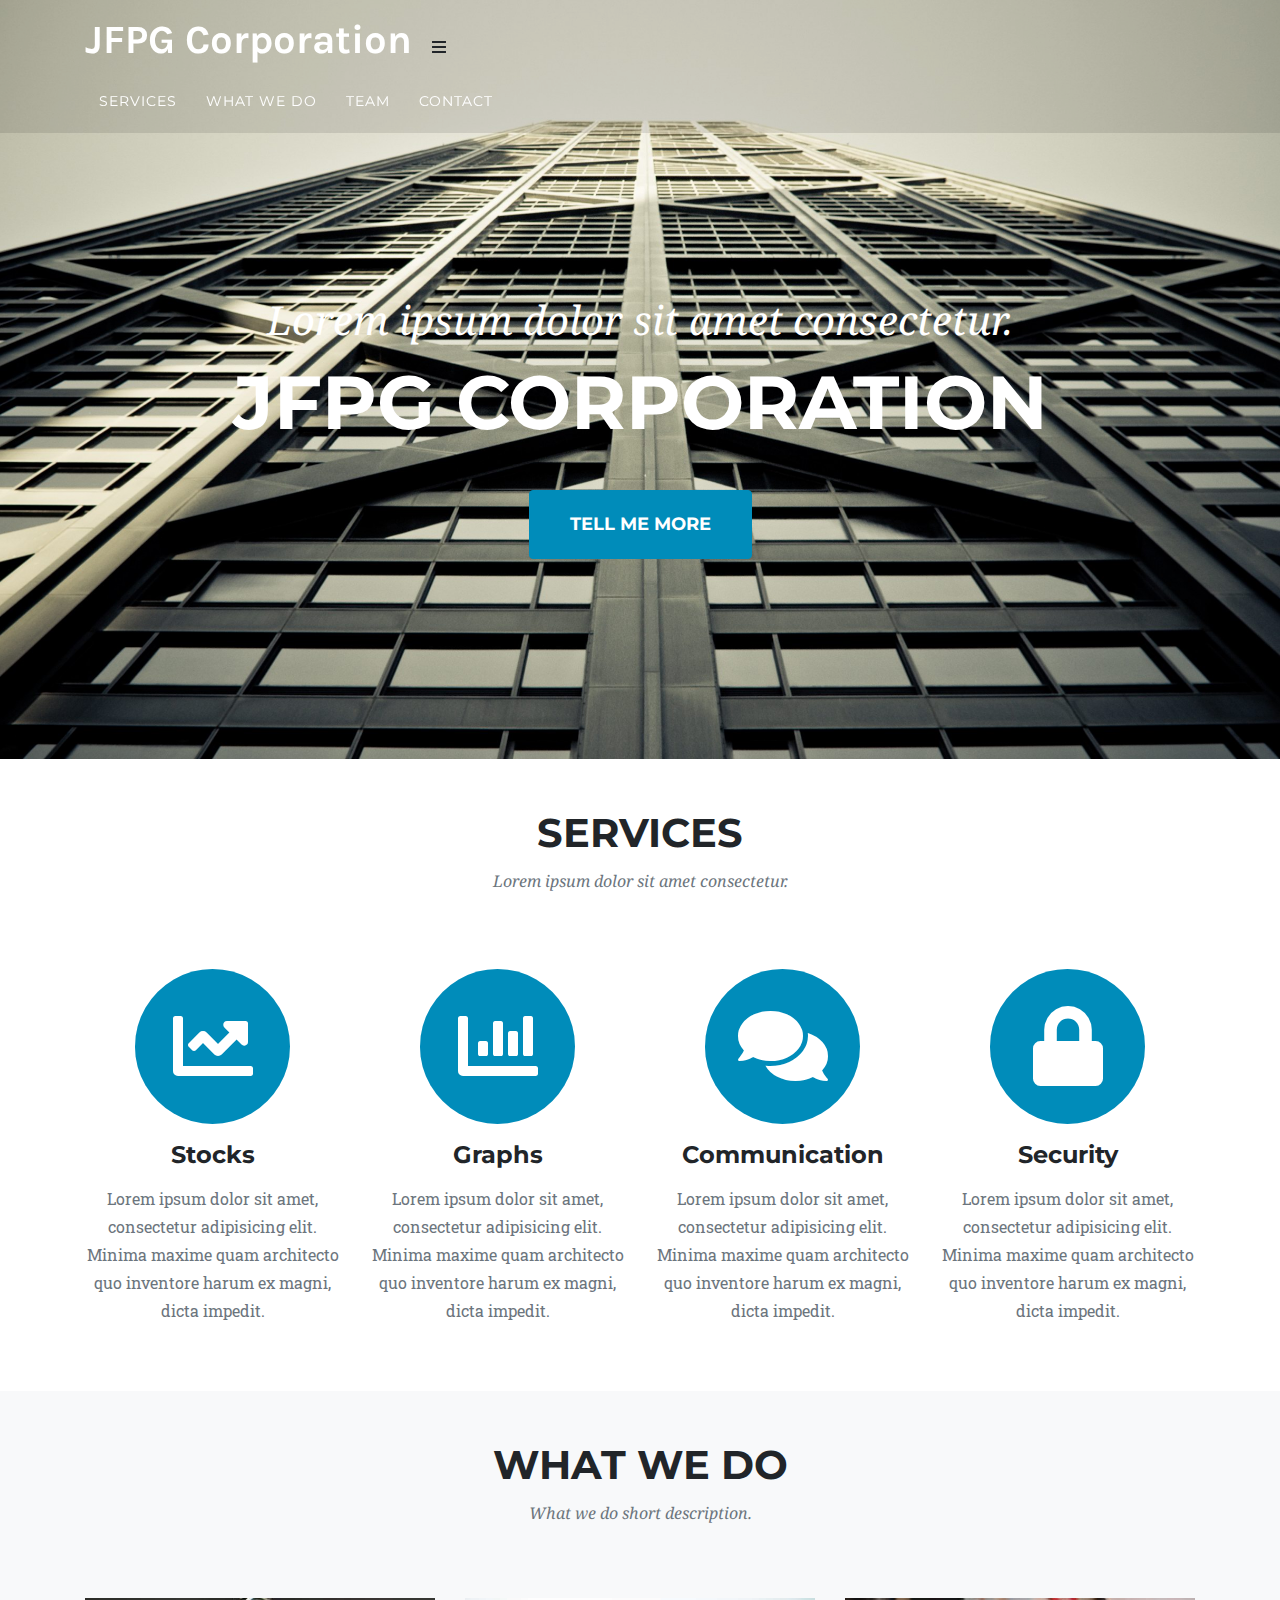
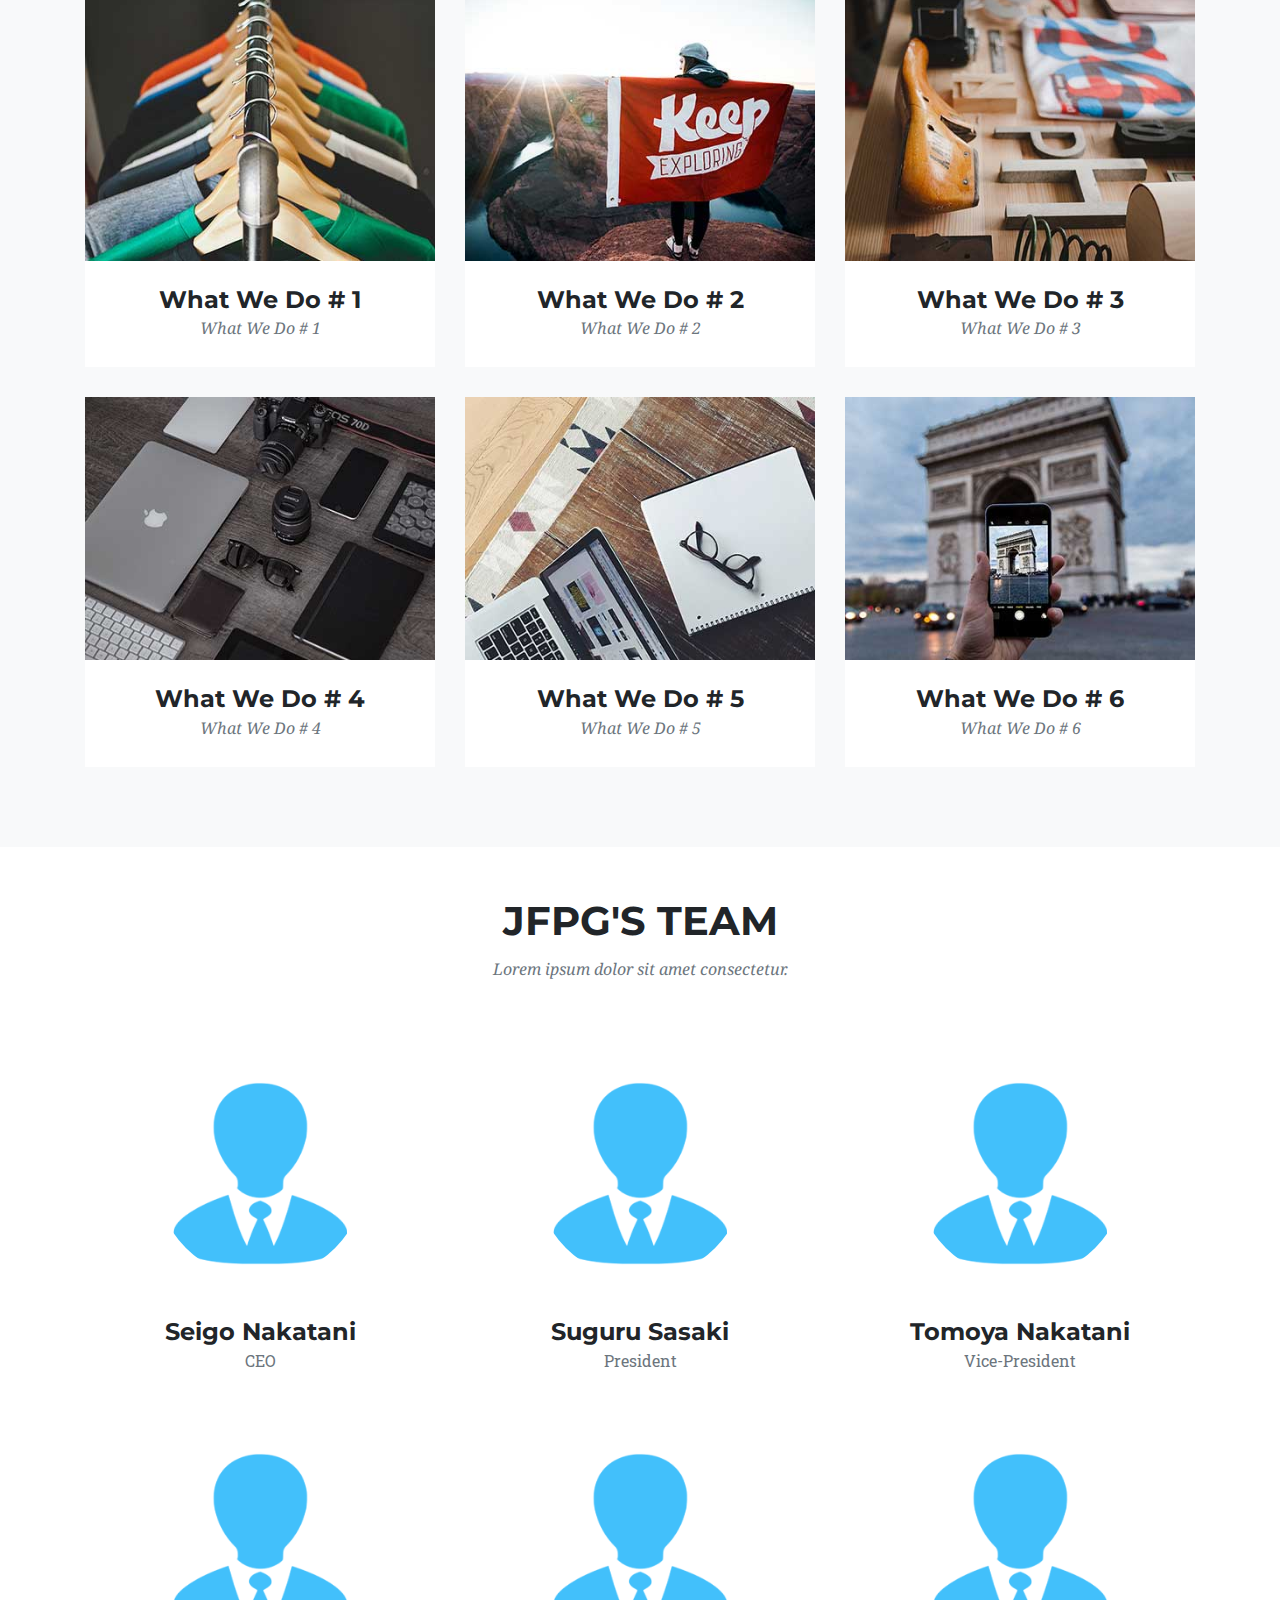
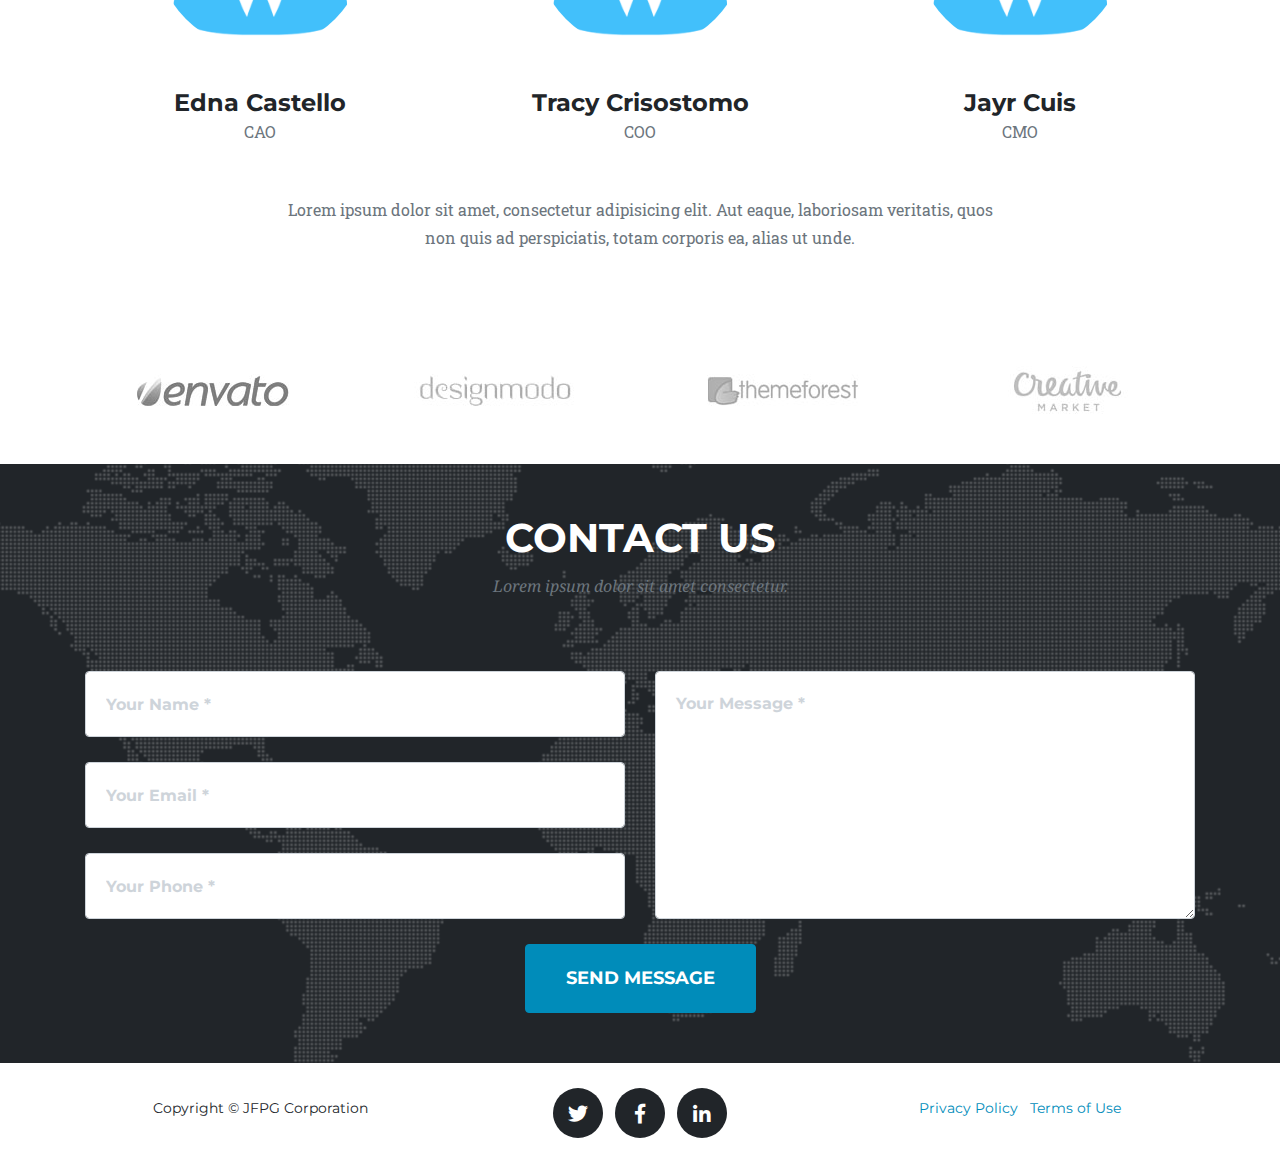
==== commit e35face7: "Update index.html" ====
--- a/index.html
+++ b/index.html
@@ -30,10 +30,9 @@
     <!-- Navigation -->
     <nav class="navbar navbar-expand-lg navbar-dark fixed-top" id="mainNav">
       <div class="container">
+        <div class="left-side>
         <img src="img/company-logo.png" class="img-fluid company-image" height="80" width="80">
-        <a class="navbar-brand js-scroll-trigger" href="#page-top"> JFPG Corporation</a>
-        <button class="navbar-toggler navbar-toggler-right" type="button" data-toggle="collapse" data-target="#navbarResponsive" aria-controls="navbarResponsive" aria-expanded="false" aria-label="Toggle navigation">
-          
+        <a class="navbar-brand js-scroll-trigger" href="#page-top"> JFPG Corporation</a>  
           <i class="fas fa-bars"></i>
         </button>
         <div class="collapse navbar-collapse" id="navbarResponsive">
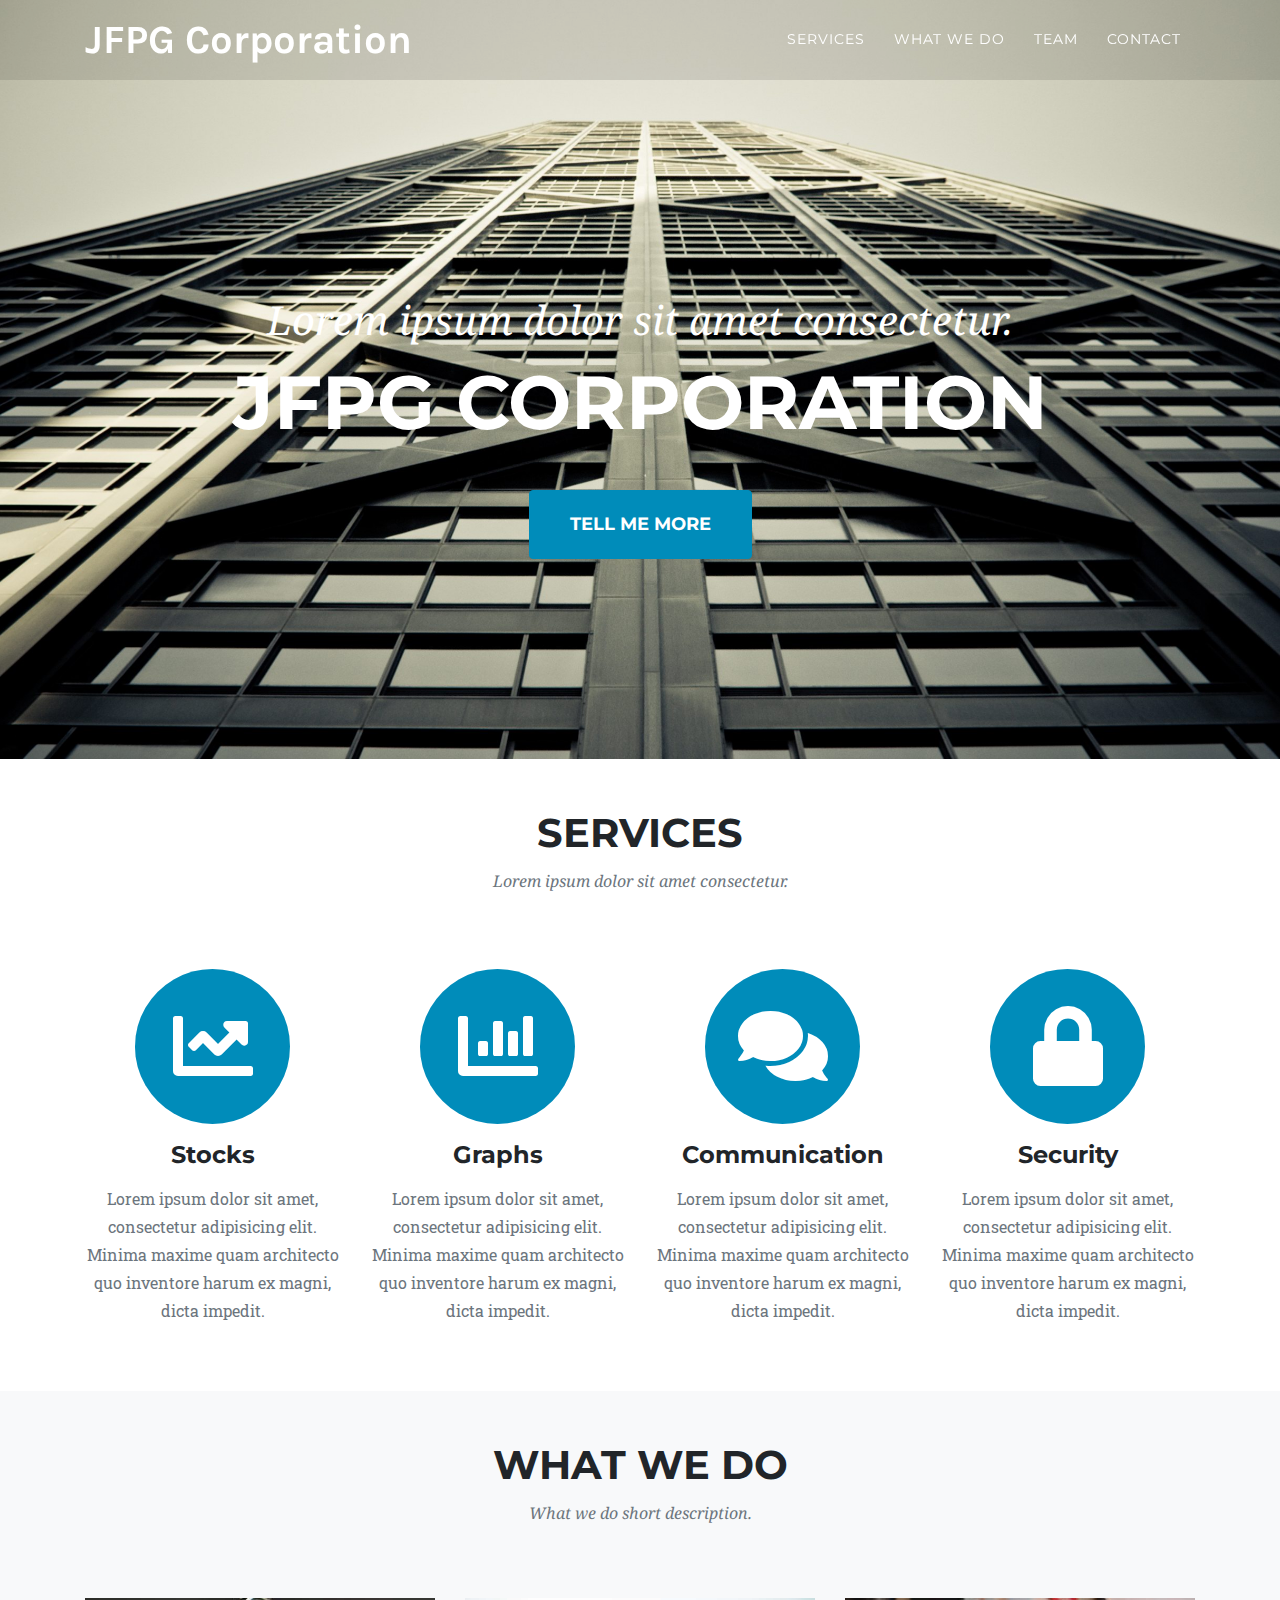
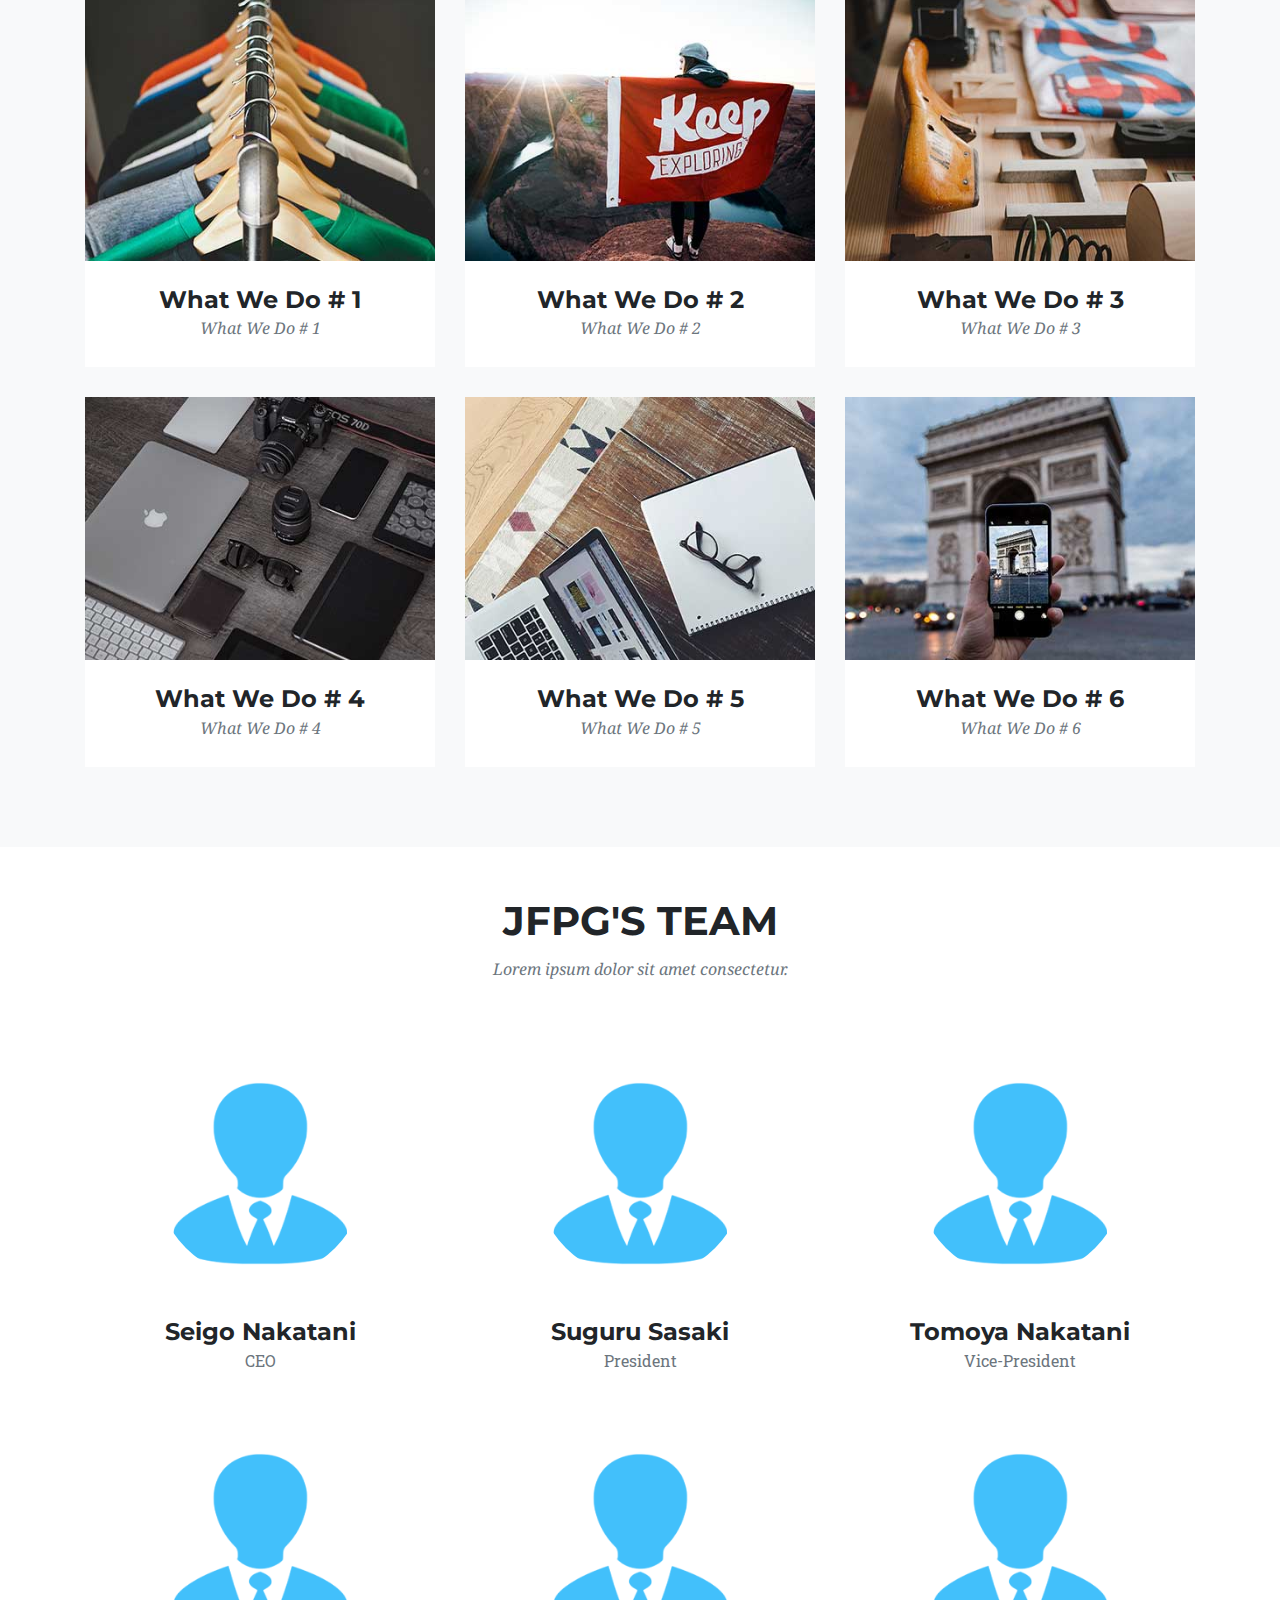
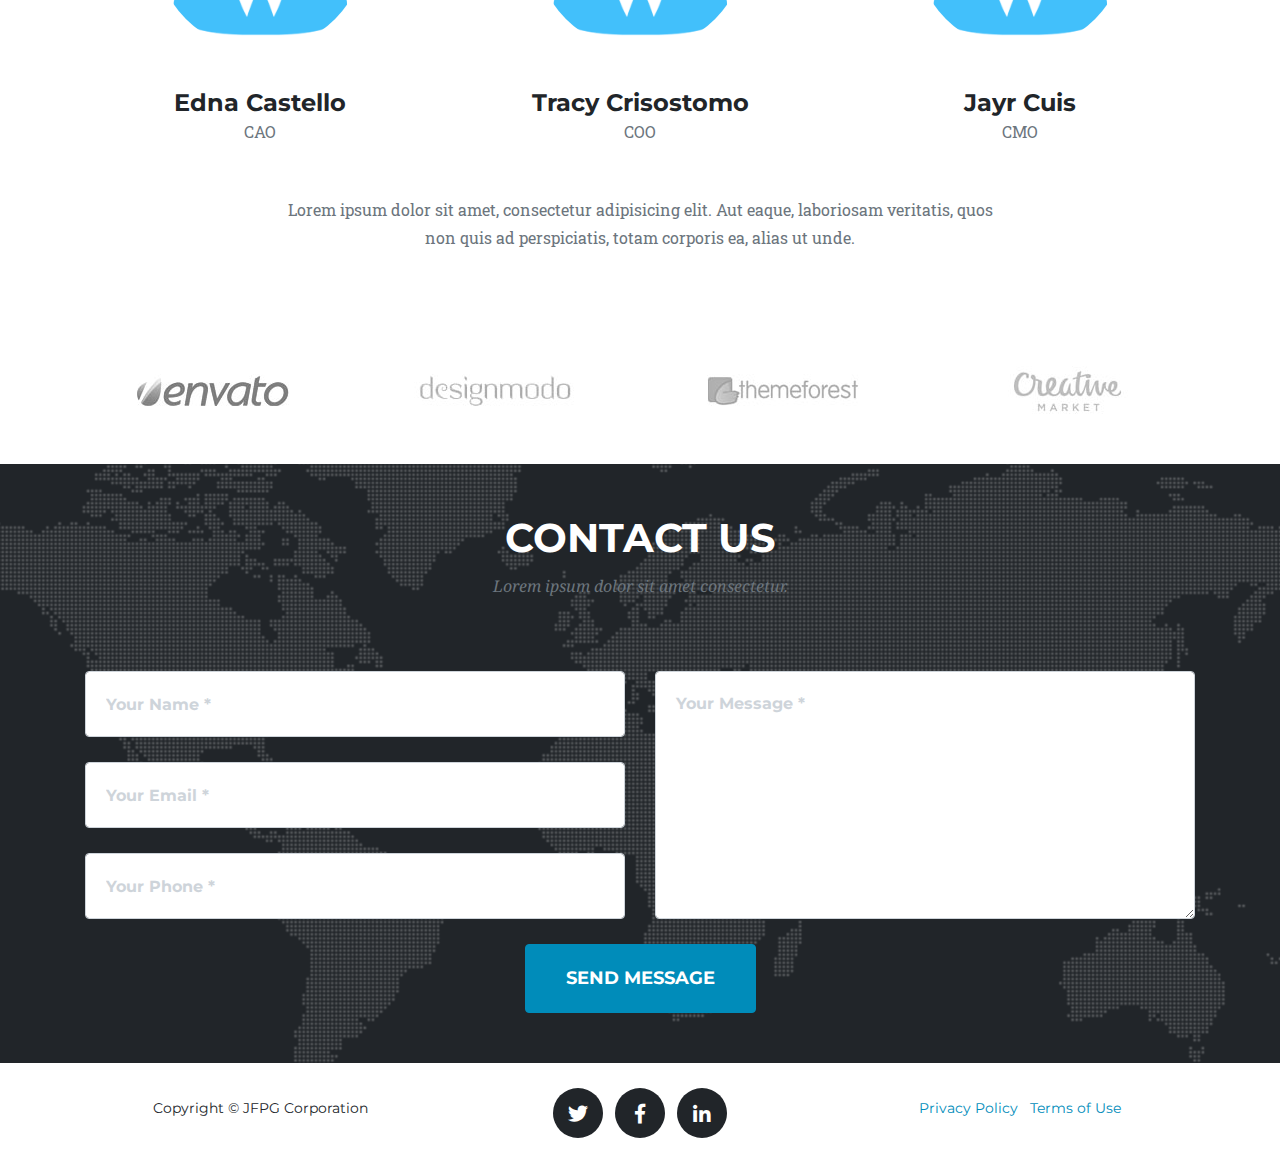
==== commit 2e379270: "Update index.html" ====
--- a/index.html
+++ b/index.html
@@ -31,9 +31,11 @@
     <nav class="navbar navbar-expand-lg navbar-dark fixed-top" id="mainNav">
       <div class="container">
         <div class="left-side>
-        <img src="img/company-logo.png" class="img-fluid company-image" height="80" width="80">
-        <a class="navbar-brand js-scroll-trigger" href="#page-top"> JFPG Corporation</a>  
-          <i class="fas fa-bars"></i>
+			<img src="img/company-logo.png" class="img-fluid company-image" height="80" width="80">
+			<a class="navbar-brand js-scroll-trigger" href="#page-top"> JFPG Corporation</a>  
+		</div>
+		<button class="navbar-toggler navbar-toggler-right" type="button" data-toggle="collapse" data-target="#navbarResponsive" aria-controls="navbarResponsive" aria-expanded="false" aria-label="Toggle navigation">
+        <i class="fas fa-bars"></i>
         </button>
         <div class="collapse navbar-collapse" id="navbarResponsive">
           <ul class="navbar-nav text-uppercase ml-auto">
